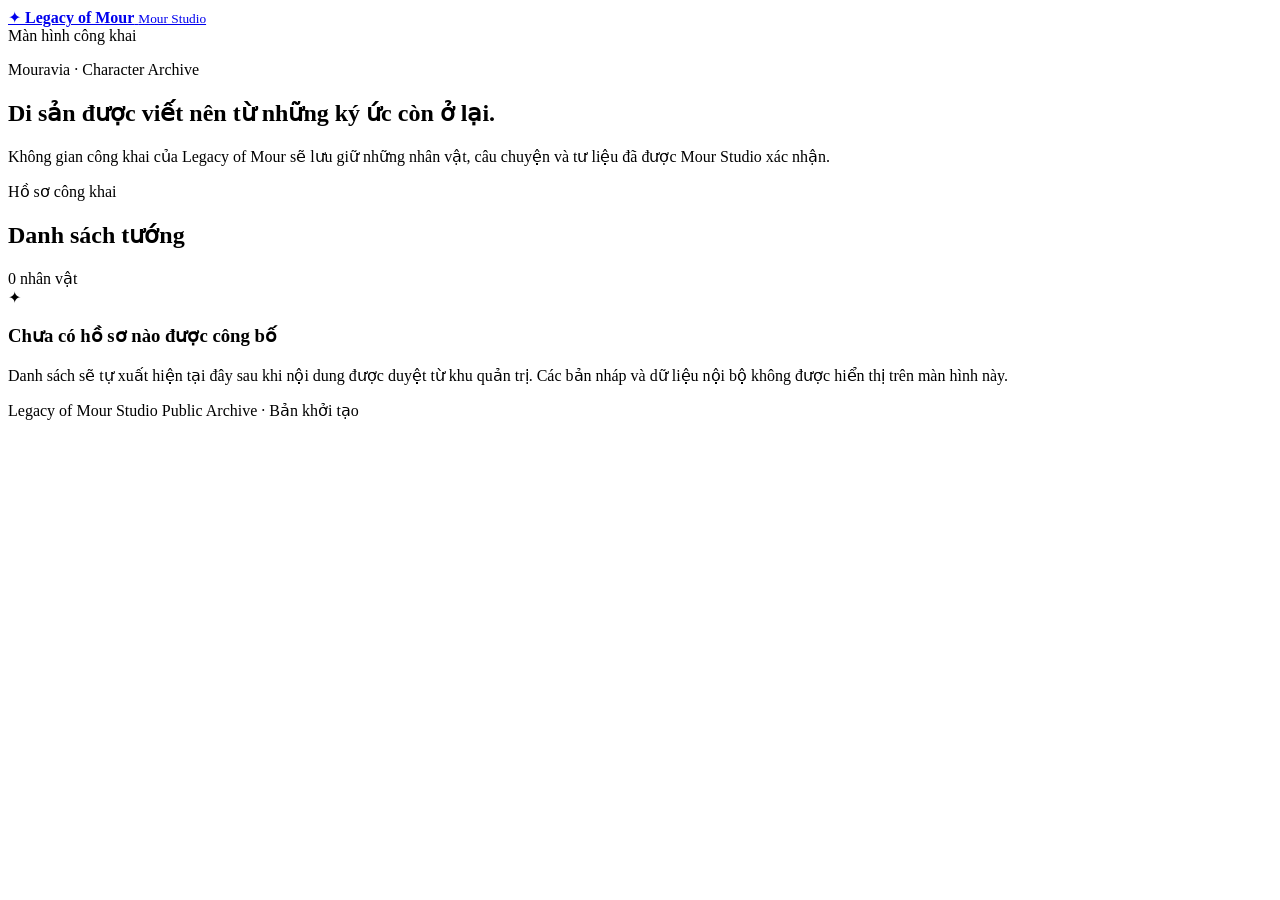
==== docs/index.html @ 7048b789 "Add public archive landing page" ====
<!doctype html>
<html lang="vi">
  <head>
    <meta charset="utf-8" />
    <meta name="viewport" content="width=device-width, initial-scale=1" />
    <meta name="theme-color" content="#080b14" />
    <meta name="robots" content="noindex, nofollow" />
    <meta
      name="description"
      content="Màn hình công khai của Legacy of Mour Studio. Nội dung chỉ xuất hiện sau khi được quản trị viên duyệt."
    />
    <title>Legacy of Mour Studio</title>
    <link rel="preconnect" href="https://fonts.googleapis.com" />
    <link rel="preconnect" href="https://fonts.gstatic.com" crossorigin />
    <link
      href="https://fonts.googleapis.com/css2?family=Be+Vietnam+Pro:wght@400;500;600&family=Cormorant+Garamond:ital,wght@0,500;0,600;1,500&family=Lora:ital,wght@0,400;0,500;1,400&family=Playfair+Display:wght@500;600&display=swap"
      rel="stylesheet"
    />
    <link rel="stylesheet" href="./assets/styles.css" />
  </head>
  <body>
    <div class="sky" aria-hidden="true">
      <span class="orb orb-one"></span>
      <span class="orb orb-two"></span>
      <span class="stars stars-small"></span>
      <span class="stars stars-large"></span>
    </div>

    <header class="site-header">
      <a class="brand" href="./" aria-label="Legacy of Mour Studio — Trang chủ">
        <span class="brand-mark" aria-hidden="true">✦</span>
        <span>
          <strong>Legacy of Mour</strong>
          <small>Mour Studio</small>
        </span>
      </a>

      <div class="public-label" aria-label="Trạng thái giao diện">
        <span class="public-dot" aria-hidden="true"></span>
        Màn hình công khai
      </div>
    </header>

    <main>
      <section class="intro" aria-labelledby="page-title">
        <p class="eyebrow">Mouravia · Character Archive</p>
        <h1 id="page-title">Di sản được viết nên từ những ký ức còn ở lại.</h1>
        <p class="intro-copy">
          Không gian công khai của Legacy of Mour sẽ lưu giữ những nhân vật, câu chuyện và
          tư liệu đã được Mour Studio xác nhận.
        </p>
      </section>

      <section class="archive-panel" aria-labelledby="archive-title">
        <div class="panel-heading">
          <div>
            <p class="section-kicker">Hồ sơ công khai</p>
            <h2 id="archive-title">Danh sách tướng</h2>
          </div>
          <span class="count" id="public-count" aria-live="polite">0 nhân vật</span>
        </div>

        <div class="empty-state" id="empty-state">
          <div class="empty-symbol" aria-hidden="true">
            <span>✦</span>
          </div>
          <h3>Chưa có hồ sơ nào được công bố</h3>
          <p>
            Danh sách sẽ tự xuất hiện tại đây sau khi nội dung được duyệt từ khu quản trị.
            Các bản nháp và dữ liệu nội bộ không được hiển thị trên màn hình này.
          </p>
        </div>

        <div class="character-grid" id="character-grid" hidden></div>
      </section>
    </main>

    <footer>
      <span>Legacy of Mour Studio</span>
      <span class="footer-note">Public Archive · Bản khởi tạo</span>
    </footer>

    <noscript>
      <p class="noscript-note">Trang này cần JavaScript để nhận dữ liệu công khai.</p>
    </noscript>
    <script src="./assets/app.js" defer></script>
  </body>
</html>
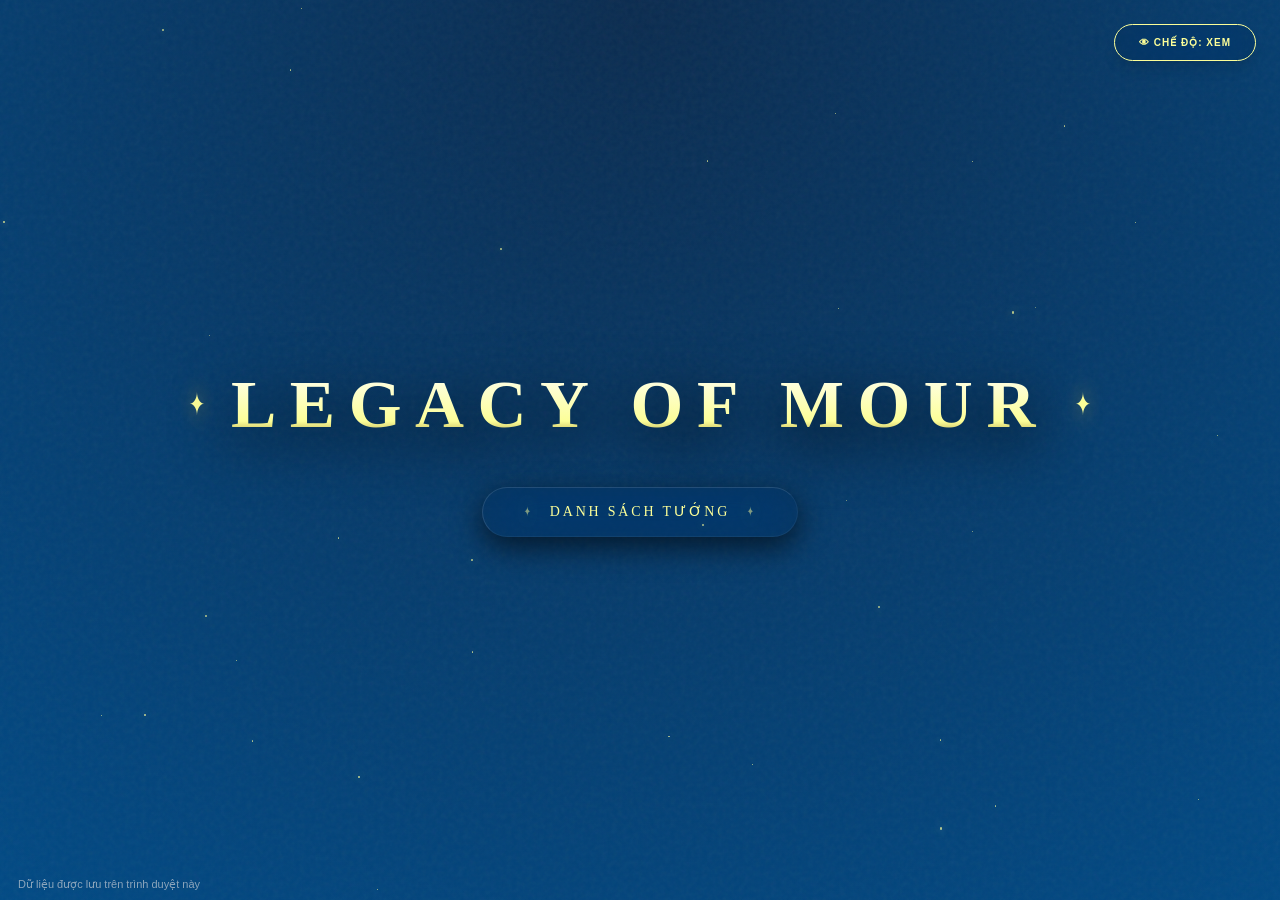
==== commit cc9aa6fc: "Migrate Legacy of Mour Studio interface and Lunis data" ====
--- a/docs/index.html
+++ b/docs/index.html
@@ -1,88 +1,860 @@
-<!doctype html>
+<!DOCTYPE html>
 <html lang="vi">
-  <head>
-    <meta charset="utf-8" />
-    <meta name="viewport" content="width=device-width, initial-scale=1" />
-    <meta name="theme-color" content="#080b14" />
-    <meta name="robots" content="noindex, nofollow" />
-    <meta
-      name="description"
-      content="Màn hình công khai của Legacy of Mour Studio. Nội dung chỉ xuất hiện sau khi được quản trị viên duyệt."
-    />
+<head>
+    <meta charset="UTF-8">
+    <meta name="viewport" content="width=device-width, initial-scale=1.0, viewport-fit=cover">
     <title>Legacy of Mour Studio</title>
-    <link rel="preconnect" href="https://fonts.googleapis.com" />
-    <link rel="preconnect" href="https://fonts.gstatic.com" crossorigin />
-    <link
-      href="https://fonts.googleapis.com/css2?family=Be+Vietnam+Pro:wght@400;500;600&family=Cormorant+Garamond:ital,wght@0,500;0,600;1,500&family=Lora:ital,wght@0,400;0,500;1,400&family=Playfair+Display:wght@500;600&display=swap"
-      rel="stylesheet"
-    />
-    <link rel="stylesheet" href="./assets/styles.css" />
-  </head>
-  <body>
-    <div class="sky" aria-hidden="true">
-      <span class="orb orb-one"></span>
-      <span class="orb orb-two"></span>
-      <span class="stars stars-small"></span>
-      <span class="stars stars-large"></span>
+<meta name="description" content="Không gian sáng tạo Legacy of Mour — hồ sơ tướng, kỹ năng và concept art.">
+<link rel="icon" href="data:image/svg+xml,%3Csvg xmlns='http://www.w3.org/2000/svg' viewBox='0 0 32 32'%3E%3Crect width='32' height='32' rx='8' fill='%23050b14'/%3E%3Cpath d='m16 4 3 9 9 3-9 3-3 9-3-9-9-3 9-3z' fill='%23fcfe98'/%3E%3C/svg%3E">
+<script>window.mourBootTimer=setTimeout(function(){var e=document.getElementById('db-loading');if(e){e.style.display='none';e.style.pointerEvents='none'}},1500);</script>
+    
+    <!-- CSS Tailwind -->
+    <script src="asset-0.js"></script>
+    
+    <!-- Cropper JS -->
+    <link rel="stylesheet" href="asset-1.css">
+    <script src="asset-2.js"></script>
+    
+    <!-- LocalForage (IndexedDB) -->
+    <script src="asset-3.js"></script>
+
+    <!-- Fonts -->
+    <link href="asset-4.css" rel="stylesheet">
+
+    <style>
+        :root {
+            --bg-color: #050b14; 
+            --gold-color: #d4af37;
+            --font-title: 'Cinzel', serif;
+        }
+
+        body {
+            background-color: var(--bg-color);
+            color: #e2e8f0;
+            font-family: 'Segoe UI', Tahoma, Geneva, Verdana, sans-serif;
+            overflow: hidden; 
+            margin: 0;
+            /* Sơn dầu mờ ảo */
+            background-image: 
+                url("data:image/svg+xml,%3Csvg viewBox='0 0 200 200' xmlns='http://www.w3.org/2000/svg'%3E%3Cfilter id='noiseFilter'%3E%3CfeTurbulence type='fractalNoise' baseFrequency='0.85' numOctaves='3' stitchTiles='stitch'/%3E%3C/filter%3E%3Crect width='100%25' height='100%25' filter='url(%23noiseFilter)' opacity='0.05'/%3E%3C/svg%3E"), 
+                radial-gradient(circle at 50% 0%, rgba(12, 35, 65, 0.8) 0%, var(--bg-color) 100%);
+            background-attachment: fixed;
+            user-select: none;
+        }
+
+        /* --- STREAMING_CHUNK: Quản lý Màn Hình --- */
+        .screen { 
+            display: none !important; opacity: 0; 
+            width: 100vw; height: 100vh; 
+            position: fixed; inset: 0; 
+            transition: opacity 0.4s ease-in-out; 
+            overflow: hidden;
+            z-index: 10;
+        }
+        .screen.active { 
+            display: flex !important; opacity: 1; 
+            animation: fadeIn 0.4s ease-out forwards; 
+        }
+        
+        #screen-home { flex-direction: column; align-items: center; justify-content: center; }
+        #screen-list { flex-direction: column; align-items: center; justify-content: flex-start; overflow-y: auto; overflow-x: hidden; }
+        #screen-profile { flex-direction: column; position: relative; }
+
+        @keyframes fadeIn { from { opacity: 0; transform: scale(0.98); } to { opacity: 1; transform: scale(1); } }
+
+        /* --- STREAMING_CHUNK: Kính Lỏng (Liquid Glass) --- */
+        .liquid-glass {
+            background: rgba(10, 15, 25, 0.1); 
+            backdrop-filter: blur(25px) saturate(130%); 
+            -webkit-backdrop-filter: blur(25px) saturate(130%);
+            border: 1px solid rgba(255, 255, 255, 0.05);
+            border-top: 1px solid rgba(255, 255, 255, 0.12);
+            border-left: 1px solid rgba(255, 255, 255, 0.12);
+            box-shadow: 0 10px 30px rgba(0, 0, 0, 0.6), inset 0 0 15px rgba(255,255,255,0.01);
+            transition: all 0.3s cubic-bezier(0.25, 0.8, 0.25, 1);
+        }
+        .liquid-glass:hover {
+            background: rgba(20, 30, 45, 0.2);
+            border-color: rgba(212, 175, 55, 0.3);
+            box-shadow: 0 15px 40px rgba(0, 0, 0, 0.8), 0 0 20px rgba(212, 175, 55, 0.15), inset 0 0 25px rgba(255,255,255,0.03);
+        }
+        .liquid-btn { cursor: pointer; }
+        .liquid-btn:active { transform: scale(0.95); }
+
+        .text-gold { color: var(--gold-color); }
+        .border-gold { border-color: var(--gold-color); }
+        .bg-gold { background-color: var(--gold-color); }
+        .font-title { font-family: var(--font-title); }
+
+        /* --- STREAMING_CHUNK: Hào quang & Sao --- */
+        #star-container { position: fixed; inset: 0; pointer-events: none; z-index: 110; overflow: hidden; opacity: .7; }
+        .falling-star { position: absolute; background: var(--gold-color); border-radius: 50%; box-shadow: 0 0 8px var(--gold-color); opacity: 0; animation: fall linear infinite; }
+        @keyframes fall { 0% { transform: translateY(-5vh) translateX(0); opacity: 0; } 20% { opacity: 0.6; } 80% { opacity: 0.6; } 100% { transform: translateY(105vh) translateX(30px); opacity: 0; } }
+        
+        #cursor-glow {
+            position: fixed; width: 500px; height: 500px;
+            background: radial-gradient(circle, color-mix(in srgb, var(--gold-color) 12%, transparent) 0%, transparent 65%);
+            border-radius: 50%; pointer-events: none;
+            transform: translate(-50%, -50%); z-index: 111; 
+            transition: opacity 0.5s ease; opacity: 0; mix-blend-mode: screen;
+        }
+
+        .scrollbar-hide::-webkit-scrollbar { display: none; }
+        .scrollbar-hide { -ms-overflow-style: none; scrollbar-width: none; }
+        .safe-glow { overflow: visible !important; } 
+
+        /* Auto-hide Tàng hình */
+        .auto-hide { transition: opacity 0.8s ease-in-out; }
+        .auto-hide.idle { opacity: 0 !important; pointer-events: none !important; }
+
+        /* --- STREAMING_CHUNK: Edit Mode --- */
+        .editable { transition: 0.2s; outline: none; cursor: default; border-bottom: 1px dashed transparent; }
+        body.edit-mode .editable { cursor: text; border-bottom-color: rgba(255,255,255,0.3); }
+        body.edit-mode .editable:hover { background: rgba(255,255,255,0.05); border-bottom-color: var(--gold-color); }
+        .edit-only { display: none !important; }
+        body.edit-mode .edit-only { display: flex !important; }
+        .edit-only-inline { display: none !important; }
+        body.edit-mode .edit-only-inline { display: inline-flex !important; }
+        body.edit-mode .auto-hide.idle { opacity: 1 !important; pointer-events: auto !important; }
+
+        .star-fantasy { color: var(--gold-color); font-size: 1.2rem; filter: drop-shadow(0 0 10px rgba(212,175,55,0.8)); display: inline-block; transform: scaleY(1.3) scaleX(0.8); }
+
+        /* --- STREAMING_CHUNK: Tabs Hồ Sơ Tướng --- */
+        .profile-tab { 
+            display: none !important; 
+            width: 100%; height: 100%; 
+            position: absolute; inset: 0; 
+            z-index: 20;
+        }
+        .profile-tab.active-tab { 
+            display: flex !important; 
+            animation: fadeIn 0.4s ease forwards; 
+        }
+
+        #tab-overview { padding: 0 80px 120px 80px; flex-direction: column; justify-content: flex-end; align-items: flex-start; }
+        #tab-concept, #tab-skills { flex-direction: column; justify-content: center; align-items: center; }
+
+        .drawer-container { width: 100%; max-width: 1400px; height: 65vh; display: flex; gap: 24px; padding: 0 40px; margin-top: -40px; }
+        .drawer-list { width: 320px; display: flex; flex-direction: column; gap: 12px; overflow-y: auto; padding-right: 12px; border-right: 1px solid rgba(255,255,255,0.1); }
+        .drawer-main { flex-grow: 1; position: relative; display: flex; flex-direction: column; gap: 16px; justify-content: center;}
+        
+        .drawer-list-item { transition: all 0.3s; cursor: pointer; border: 1px solid transparent; }
+        .drawer-list-item:hover { background: rgba(255,255,255,0.05); }
+        .drawer-list-item.active { border-color: rgba(212,175,55,0.4); background: rgba(0,0,0,0.4); box-shadow: inset 0 0 20px rgba(212,175,55,0.1); }
+        .drawer-list-item.active img, .drawer-list-item.active .icon-ring { border-color: var(--gold-color); box-shadow: 0 0 15px rgba(212,175,55,0.3); }
+
+        .hud-nav-btn { color: rgba(255,255,255,0.4); transition: 0.3s; cursor: pointer; position: relative; padding-bottom: 5px; }
+        .hud-nav-btn:hover { color: white; }
+        .hud-nav-btn.active { color: var(--gold-color); font-weight: bold; text-shadow: 0 0 15px rgba(212,175,55,0.6); }
+        .hud-nav-btn.active::after { content: ''; position: absolute; bottom: -2px; left: 50%; transform: translateX(-50%); width: 100%; height: 2px; background: var(--gold-color); box-shadow: 0 0 10px var(--gold-color); }
+
+        /* Loader */
+        #db-loading { position: fixed; inset: 0; background: var(--bg-color); z-index: 9999; display: flex; flex-direction: column; align-items: center; justify-content: center; color: var(--gold-color); font-family: var(--font-title); letter-spacing: 0.2em; transition: opacity 0.5s ease;}
+        .spinner { width: 40px; height: 40px; border: 3px solid rgba(255,255,255,0.1); border-top-color: var(--gold-color); border-radius: 50%; animation: spin 1s linear infinite; }
+        @keyframes spin { 100% { transform: rotate(360deg); } }
+    
+#save-status{position:fixed;bottom:8px;left:18px;z-index:110;font:11px/1.5 'Segoe UI',sans-serif;color:#c5ccd4;opacity:.7;max-width:75vw;pointer-events:none}#save-status[data-error="true"]{color:#ffb4a9;opacity:1}
+#crop-modal,#settings-modal{z-index:1000}#custom-overlay{z-index:11000}
+.screen{height:100dvh}.drawer-container{margin-top:0;min-height:0;height:calc(100dvh - 240px)}.drawer-list{flex:0 0 280px;overflow-y:auto!important;overflow-x:hidden!important;padding:14px!important}.drawer-main{min-width:0;overflow-y:auto!important;overflow-x:hidden!important;justify-content:flex-start;padding:14px!important}.drawer-main>.aspect-video{flex-shrink:0}.drawer-main>div{flex-shrink:0}
+#tab-overview{overflow-y:auto;padding-top:100px}body.edit-mode #tab-overview{justify-content:flex-start}
+#tab-concept,#tab-skills{padding-top:90px;padding-bottom:100px;justify-content:flex-start}
+#screen-home{padding:24px}#logo-text{font-size:clamp(1.8rem,5.3vw,4.5rem)}#p-name{overflow-wrap:anywhere}
+button:focus-visible,[tabindex]:focus-visible,.editable:focus-visible{outline:2px solid var(--gold-color);outline-offset:4px}img{color:transparent}.empty-note{font-size:13px;line-height:1.7;color:#b7c0cc;padding:20px}
+@media(max-width:760px){#studio-toolbar{top:12px;right:12px;left:12px;justify-content:flex-end;gap:6px;flex-wrap:wrap}#studio-toolbar button{padding:9px 12px;letter-spacing:.04em}#save-status{font-size:9px;bottom:4px}#screen-profile>.auto-hide:first-of-type{top:68px;left:12px;max-width:95vw;padding:8px 12px;gap:8px}#tab-overview{padding:120px 24px 110px;justify-content:center}#p-name{font-size:clamp(3rem,15vw,5rem)}#p-title{font-size:1.4rem}#p-quote-display{font-size:1rem}#tab-overview .min-w-\[140px\]{min-width:110px;padding:10px 14px}#tab-overview .edit-only .flex{flex-wrap:wrap}#tab-concept,#tab-skills{padding-top:120px;overflow-y:auto}#tab-concept>div:first-child,#tab-skills>div:first-child{padding:0 20px!important;flex-wrap:wrap;gap:14px;margin-bottom:15px}#tab-concept h2,#tab-skills h2{font-size:1.1rem}.drawer-container{height:auto;flex-direction:column;padding:0 16px;gap:8px}.drawer-list{flex:0 0 auto;width:100%;max-height:180px;flex-direction:row;overflow-x:auto!important;border-right:0}.drawer-list-item{flex:0 0 200px;padding:12px}.drawer-list-item img.aspect-video{height:76px}.drawer-main{overflow:visible!important;padding:8px!important}#screen-profile>.bottom-6{bottom:22px;width:max-content;max-width:95vw;gap:14px;padding:12px 18px;font-size:10px}#screen-profile>.top-1\/2{width:28px;height:36px;top:52%}#screen-profile>.left-4{left:0}#screen-profile>.right-4{right:0}#skill-type-text{left:14px;top:14px;padding:8px 12px;max-width:52%;font-size:8px}.drawer-main label{right:12px;top:12px;padding:8px;font-size:8px}#crop-modal h3{font-size:1rem}#crop-modal button{padding:12px 18px}#settings-modal{padding:18px}#screen-list>div{height:auto}#role-filters{gap:8px}#role-filters button{padding:8px 12px}}
+@media(hover:none){.auto-hide.idle{opacity:1!important;pointer-events:auto!important}#cursor-glow{display:none}}
+@media(prefers-reduced-motion:reduce){*,*::before,*::after{animation:none!important;transition:none!important}#cursor-glow{display:none}}
+
+
+#cursor-trail{position:fixed;inset:0;width:100%;height:100%;z-index:112;pointer-events:none;mix-blend-mode:screen}
+.twinkle-star{position:absolute;border-radius:50%;background:var(--gold-color);box-shadow:0 0 8px var(--gold-color);animation:twinkle 5s ease-in-out infinite alternate}
+@keyframes twinkle{from{opacity:.12;transform:scale(.65)}to{opacity:.85;transform:scale(1.15)}}
+body.effects-paused #star-container{visibility:hidden}body.effects-paused #cursor-glow,body.effects-paused #cursor-trail{visibility:hidden}
+@media(hover:none){#cursor-trail{display:none}}
+@media(prefers-reduced-motion:reduce){#cursor-trail,#cursor-glow{display:none}.falling-star{display:none}.twinkle-star{opacity:.28;animation:none!important}}
+</style>
+</head>
+<body>
+<div id="save-status" role="status" aria-live="polite">Dữ liệu được lưu trên trình duyệt này</div>
+    <div id="cursor-glow" aria-hidden="true"></div>
+    <div id="star-container" aria-hidden="true"></div>
+    <canvas id="cursor-trail" aria-hidden="true"></canvas>
+
+    <!-- Màn hình Loading cứng (Sẽ tự hủy sau 1.5s dù có lỗi hay không) -->
+    <div id="db-loading">
+        <div class="spinner mb-4"></div>
+        <p id="loading-text">ĐANG TẢI DỮ LIỆU STUDIO...</p>
     </div>
 
-    <header class="site-header">
-      <a class="brand" href="./" aria-label="Legacy of Mour Studio — Trang chủ">
-        <span class="brand-mark" aria-hidden="true">✦</span>
-        <span>
-          <strong>Legacy of Mour</strong>
-          <small>Mour Studio</small>
-        </span>
-      </a>
-
-      <div class="public-label" aria-label="Trạng thái giao diện">
-        <span class="public-dot" aria-hidden="true"></span>
-        Màn hình công khai
-      </div>
-    </header>
-
-    <main>
-      <section class="intro" aria-labelledby="page-title">
-        <p class="eyebrow">Mouravia · Character Archive</p>
-        <h1 id="page-title">Di sản được viết nên từ những ký ức còn ở lại.</h1>
-        <p class="intro-copy">
-          Không gian công khai của Legacy of Mour sẽ lưu giữ những nhân vật, câu chuyện và
-          tư liệu đã được Mour Studio xác nhận.
-        </p>
-      </section>
-
-      <section class="archive-panel" aria-labelledby="archive-title">
-        <div class="panel-heading">
-          <div>
-            <p class="section-kicker">Hồ sơ công khai</p>
-            <h2 id="archive-title">Danh sách tướng</h2>
-          </div>
-          <span class="count" id="public-count" aria-live="polite">0 nhân vật</span>
-        </div>
-
-        <div class="empty-state" id="empty-state">
-          <div class="empty-symbol" aria-hidden="true">
-            <span>✦</span>
-          </div>
-          <h3>Chưa có hồ sơ nào được công bố</h3>
-          <p>
-            Danh sách sẽ tự xuất hiện tại đây sau khi nội dung được duyệt từ khu quản trị.
-            Các bản nháp và dữ liệu nội bộ không được hiển thị trên màn hình này.
-          </p>
-        </div>
-
-        <div class="character-grid" id="character-grid" hidden></div>
-      </section>
-    </main>
-
-    <footer>
-      <span>Legacy of Mour Studio</span>
-      <span class="footer-note">Public Archive · Bản khởi tạo</span>
-    </footer>
-
-    <noscript>
-      <p class="noscript-note">Trang này cần JavaScript để nhận dữ liệu công khai.</p>
-    </noscript>
-    <script src="./assets/app.js" defer></script>
-  </body>
+    <!-- --- STREAMING_CHUNK: HUD Điều hướng chung --- -->
+    <div id="studio-toolbar" class="fixed top-6 right-6 z-[100] flex gap-4 items-center auto-hide">
+        <button class="edit-only liquid-glass rounded-full liquid-btn px-6 py-2.5 text-[10px] text-gray-300 hover:text-white font-bold tracking-widest uppercase" onclick="exportData()" title="Lưu Backup">💾 Xuất File</button>
+        <button class="edit-only liquid-glass rounded-full liquid-btn px-6 py-2.5 text-[10px] text-gray-300 hover:text-white font-bold tracking-widest uppercase" onclick="document.getElementById('import-file').click()" title="Phục hồi từ máy">📂 Nhập File</button>
+        <input type="file" id="import-file" accept=".json" class="hidden" onchange="importData(event)">
+        
+        <button class="edit-only liquid-glass rounded-full liquid-btn w-10 h-10 flex items-center justify-center text-gray-300 hover:text-gold" onclick="openSettings()">⚙️</button>
+        <button id="mode-toggle" class="liquid-glass rounded-full liquid-btn border-gold text-gold px-6 py-2.5 text-[10px] font-bold tracking-widest hover:bg-gold hover:text-black transition-all uppercase shadow-lg" onclick="requestToggleEditMode()">👁 Chế độ: Xem</button>
+    </div>
+
+    <!-- --- STREAMING_CHUNK: Screen Trang Chủ --- -->
+    <div id="screen-home" class="screen active">
+        <div class="flex items-center justify-center mb-10 safe-glow">
+            <span class="star-fantasy mr-6 text-2xl">✦</span>
+            <!-- Logo đã được thu nhỏ xuống text-5xl / lg:text-[4.5rem] -->
+            <h1 class="font-title font-black text-4xl md:text-5xl lg:text-[4.5rem] tracking-[0.2em] editable text-transparent bg-clip-text uppercase drop-shadow-[0_15px_30px_rgba(0,0,0,1)] text-center leading-tight py-2" 
+                style="background-image: linear-gradient(to bottom, #ffffff 0%, var(--gold-color) 70%, #8a6d1c 100%);" 
+                id="logo-text">
+                LEGACY OF MOUR
+            </h1>
+            <span class="star-fantasy ml-6 text-2xl">✦</span>
+        </div>
+        
+        <button class="liquid-glass rounded-full liquid-btn border border-gold/40 text-gold font-title text-sm px-10 py-3.5 tracking-[0.2em] hover:scale-105 hover:bg-gold/10 transition-all flex items-center gap-4 group uppercase" onclick="navigateTo('list')">
+            <span class="star-fantasy text-[10px] opacity-50 group-hover:opacity-100 transition">✦</span> 
+            DANH SÁCH TƯỚNG 
+            <span class="star-fantasy text-[10px] opacity-50 group-hover:opacity-100 transition">✦</span>
+        </button>
+    </div>
+
+    <!-- --- STREAMING_CHUNK: Screen Danh Sách Tướng --- -->
+    <div id="screen-list" class="screen w-full h-full pt-10 pb-20">
+        <div class="max-w-[1400px] mx-auto w-full flex flex-col items-center px-6 h-full justify-start mt-8 relative">
+            
+            <div class="w-full flex justify-start mb-8 absolute top-0 left-6 auto-hide">
+                <div class="liquid-glass rounded-full px-6 py-2 flex items-center gap-3 text-[10px] font-title tracking-widest uppercase">
+                    <span class="text-gray-400 hover:text-white cursor-pointer transition" onclick="navigateTo('home')">TRANG CHỦ</span>
+                    <span class="text-gray-600">/</span>
+                    <span class="text-gold font-bold">DANH SÁCH</span>
+                </div>
+            </div>
+            
+            <h2 class="text-3xl md:text-4xl font-title text-gold text-center mb-8 mt-14 tracking-widest uppercase flex justify-center items-center gap-6 drop-shadow-2xl">
+                <span class="star-fantasy">✦</span> TẤT CẢ TƯỚNG <span class="star-fantasy">✦</span>
+            </h2>
+
+            <div class="flex flex-wrap justify-center gap-4 mb-12" id="role-filters">
+                <button class="liquid-glass rounded-full liquid-btn px-8 py-2.5 text-xs text-gray-300 active border-gold text-gold" onclick="filterRole('Tất cả', this)">Tất cả</button>
+                <button class="liquid-glass rounded-full liquid-btn px-8 py-2.5 text-xs text-gray-300" onclick="filterRole('Pháp Sư', this)">Pháp Sư</button>
+                <button class="liquid-glass rounded-full liquid-btn px-8 py-2.5 text-xs text-gray-300" onclick="filterRole('Sát Thủ', this)">Sát Thủ</button>
+                <button class="liquid-glass rounded-full liquid-btn px-8 py-2.5 text-xs text-gray-300" onclick="filterRole('Xạ Thủ', this)">Xạ Thủ</button>
+                <button class="liquid-glass rounded-full liquid-btn px-8 py-2.5 text-xs text-gray-300" onclick="filterRole('Đấu Sĩ', this)">Đấu Sĩ</button>
+                <button class="liquid-glass rounded-full liquid-btn px-8 py-2.5 text-xs text-gray-300" onclick="filterRole('Đỡ Đòn', this)">Đỡ Đòn</button>
+                <button class="liquid-glass rounded-full liquid-btn px-8 py-2.5 text-xs text-gray-300" onclick="filterRole('Trợ Thủ', this)">Trợ Thủ</button>
+            </div>
+
+            <div class="grid grid-cols-2 sm:grid-cols-3 md:grid-cols-4 lg:grid-cols-5 gap-6 md:gap-8 w-full max-w-7xl mx-auto" id="champion-grid">
+                <!-- Render bằng JS -->
+            </div>
+            
+            <div class="flex justify-center mt-16 edit-only w-full">
+                <button class="liquid-glass rounded-full liquid-btn border-blue-500/40 text-blue-300 hover:bg-blue-900/40 px-12 py-3.5 font-bold tracking-widest text-xs uppercase shadow-[0_0_20px_rgba(59,130,246,0.2)]" onclick="addNewChampion()">+ TẠO TƯỚNG MỚI</button>
+            </div>
+        </div>
+    </div>
+
+    <!-- --- STREAMING_CHUNK: Screen Hồ Sơ Tướng --- -->
+    <div id="screen-profile" class="screen bg-black">
+        <img id="p-splash-bg" src="empty-art.svg" class="absolute inset-0 w-full h-full object-cover transition-all duration-700 pointer-events-none z-0">
+        <div class="absolute inset-0 bg-black/40 pointer-events-none z-10 transition-all duration-500" id="p-gradient-overlay"></div>
+
+        <!-- Breadcrumbs Góc trái -->
+        <div class="absolute top-6 left-6 z-[100] flex items-center gap-3 text-[10px] font-title tracking-widest uppercase liquid-glass rounded-full px-6 py-2 auto-hide shadow-lg">
+            <span class="text-gray-400 hover:text-white cursor-pointer transition" onclick="navigateTo('home')">TRANG CHỦ</span>
+            <span class="text-gray-600">/</span>
+            <span class="text-gray-400 hover:text-white cursor-pointer transition" onclick="navigateTo('list')">DANH SÁCH</span>
+            <span class="text-gray-600">/</span>
+            <span class="text-gold font-bold editable" id="bc-champ-name">TÊN TƯỚNG</span>
+        </div>
+
+        <!-- Mũi tên chuyển tướng (Nằm sát viền trái/phải) -->
+        <div class="liquid-glass rounded-full liquid-btn absolute top-1/2 left-4 -translate-y-1/2 z-[60] w-12 h-12 flex items-center justify-center text-white/50 hover:text-gold hover:scale-110 auto-hide shadow-lg" onclick="prevChampion()">
+            <svg viewBox="0 0 24 24" fill="none" stroke="currentColor" stroke-width="2" class="w-6 h-6"><path d="M15 19l-7-7 7-7"/></svg>
+        </div>
+        <div class="liquid-glass rounded-full liquid-btn absolute top-1/2 right-4 -translate-y-1/2 z-[60] w-12 h-12 flex items-center justify-center text-white/50 hover:text-gold hover:scale-110 auto-hide shadow-lg" onclick="nextChampion()">
+            <svg viewBox="0 0 24 24" fill="none" stroke="currentColor" stroke-width="2" class="w-6 h-6"><path d="M9 19l7-7-7-7"/></svg>
+        </div>
+
+        <!-- --- TAB 1: TỔNG QUAN (Vị trí chuẩn Cinematic) --- -->
+        <div id="tab-overview" class="profile-tab active-tab">
+            <div class="w-full max-w-[1400px] mx-auto flex flex-col items-start safe-glow z-20">
+                <div class="text-gold font-title text-3xl md:text-5xl italic editable drop-shadow-[0_5px_10px_rgba(0,0,0,0.8)] mb-2" id="p-title">Danh xưng</div>
+                <h1 class="text-[5rem] md:text-[8rem] font-title font-black text-white uppercase tracking-widest drop-shadow-[0_15px_40px_rgba(0,0,0,1)] editable leading-none mb-8" id="p-name">TÊN TƯỚNG</h1>
+                
+                <div class="flex flex-wrap justify-start gap-4 mb-6">
+                    <div class="liquid-glass rounded-2xl px-6 py-3 min-w-[140px] border-b-2 border-b-gold">
+                        <div class="text-gray-400 text-[9px] uppercase tracking-[0.2em] mb-1">Vai Trò Chính</div>
+                        <div class="text-gold font-bold text-base editable" id="p-role1">Pháp Sư</div>
+                    </div>
+                    <div class="liquid-glass rounded-2xl px-6 py-3 min-w-[140px] border-b-2 border-b-blue-400">
+                        <div class="text-gray-400 text-[9px] uppercase tracking-[0.2em] mb-1">Vai Trò Phụ</div>
+                        <div class="text-blue-300 font-bold text-base editable" id="p-role2">Trợ Thủ</div>
+                    </div>
+                    <div class="liquid-glass rounded-2xl px-6 py-3 min-w-[140px] border-b-2 border-b-purple-400">
+                        <div class="text-gray-400 text-[9px] uppercase tracking-[0.2em] mb-1">Phe Phái</div>
+                        <div class="text-purple-300 font-bold text-base editable" id="p-faction">Hội Đồng</div>
+                    </div>
+                    <div class="liquid-glass rounded-2xl px-6 py-3 min-w-[140px] border-b-2 border-b-green-400">
+                        <div class="text-gray-400 text-[9px] uppercase tracking-[0.2em] mb-1">Vị Trí</div>
+                        <div class="text-green-300 font-bold text-base editable" id="p-position">Đường Giữa</div>
+                    </div>
+                </div>
+
+                <div class="text-gray-300 italic font-title text-xl md:text-2xl drop-shadow-2xl max-w-3xl border-l-4 border-gold pl-6 py-2 bg-black/30 rounded-r-xl" id="p-quote-display">"Câu thoại..."</div>
+                
+                <!-- Chế độ Sửa (Edit mode UI) -->
+                <div class="edit-only mt-6 w-full flex-col gap-4">
+                    <div class="liquid-glass rounded-2xl p-4 w-full max-w-2xl">
+                        <div class="text-[9px] text-gold mb-2 uppercase tracking-widest">KHO THOẠI (Mỗi câu 1 dòng)</div>
+                        <textarea id="p-quote-edit" class="w-full bg-transparent text-gray-200 outline-none border-b border-gray-600 focus:border-gold resize-y min-h-[60px] text-sm"></textarea>
+                    </div>
+                    <div class="flex gap-4">
+                        <label class="liquid-glass rounded-full liquid-btn px-6 py-2.5 text-xs text-white border-gold/50 font-bold tracking-widest shadow-lg cursor-pointer uppercase hover:bg-white/10">
+                            📸 ĐỔI SPLASH (16:9 • HQ) <input type="file" accept="image/*" class="hidden" onchange="triggerCrop(this, 'splash')">
+                        </label>
+                        <label class="liquid-glass rounded-full liquid-btn px-6 py-2.5 text-xs text-white border-blue-400/50 font-bold tracking-widest shadow-lg cursor-pointer uppercase hover:bg-white/10">
+                            📸 ĐỔI AVATAR (3:4) <input type="file" accept="image/*" class="hidden" onchange="triggerCrop(this, 'avatar')">
+                        </label>
+                        <button class="liquid-glass rounded-full liquid-btn px-6 py-2.5 text-xs text-red-400 border-red-500/30 font-bold tracking-widest uppercase hover:bg-red-900/30" onclick="deleteChampion()">⚠ XÓA TƯỚNG</button>
+                    </div>
+                </div>
+            </div>
+        </div>
+
+        <!-- --- STREAMING_CHUNK: TAB 2: CONCEPT (Drawer) --- -->
+        <div id="tab-concept" class="profile-tab">
+            <div class="w-full max-w-[1400px] flex justify-between items-end mb-6 safe-glow px-10 mx-auto">
+                <h2 class="text-2xl font-title text-gold flex items-center gap-3 tracking-widest uppercase drop-shadow-lg"><span class="star-fantasy">✦</span> CONCEPT ART & SKIN</h2>
+                <div class="edit-only flex gap-4">
+                    <label class="liquid-glass rounded-full liquid-btn px-5 py-2 text-[10px] cursor-pointer hover:text-gold text-gray-300 font-bold tracking-widest uppercase">
+                        + THÊM MẶC ĐỊNH (Max 3) <input type="file" class="hidden" accept="image/*" onchange="triggerCrop(this, 'concept_add_default')">
+                    </label>
+                    <label class="liquid-glass rounded-full liquid-btn px-5 py-2 text-[10px] cursor-pointer hover:text-purple-400 text-gray-300 border-purple-500/30 font-bold tracking-widest uppercase">
+                        + THÊM SKIN <input type="file" class="hidden" accept="image/*" onchange="triggerCrop(this, 'concept_add_skin')">
+                    </label>
+                </div>
+            </div>
+
+            <div class="drawer-container mx-auto">
+                <!-- Danh sách dọc (Trái) -->
+                <div class="drawer-list scrollbar-hide safe-glow py-2" id="concept-drawer-list"></div>
+                
+                <!-- Khung hiển thị lớn (Phải) -->
+                <div class="drawer-main">
+                    <div class="liquid-glass rounded-2xl overflow-hidden shadow-2xl p-2 w-full aspect-video bg-black relative">
+                        <img id="concept-main-img" src="empty-art.svg" class="w-full h-full object-cover rounded-xl">
+                        
+                        <div class="absolute top-6 right-6 z-20 flex items-center gap-3 liquid-glass rounded-full px-4 py-1.5 backdrop-blur-md bg-black/60 shadow-lg">
+                            <div class="text-[10px] font-bold text-gold tracking-widest" id="concept-counter">1 / 1</div>
+                            <button class="edit-only-inline text-red-400 hover:text-red-300 transition ml-2 border-l border-gray-600 pl-2 cursor-pointer" onclick="deleteCurrentConcept()" title="Xóa ảnh này">🗑️</button>
+                        </div>
+                    </div>
+                </div>
+            </div>
+        </div>
+
+        <!-- --- STREAMING_CHUNK: TAB 3: KỸ NĂNG (Drawer) --- -->
+        <div id="tab-skills" class="profile-tab">
+            <div class="w-full max-w-[1400px] flex justify-between items-end mb-6 safe-glow px-10 mx-auto">
+                <h2 class="text-2xl font-title text-gold flex items-center gap-3 tracking-widest uppercase drop-shadow-lg"><span class="star-fantasy">✦</span> BỘ KỸ NĂNG</h2>
+                <div class="edit-only flex gap-4">
+                     <button class="liquid-glass rounded-full liquid-btn px-5 py-2 text-[10px] hover:text-gold text-gray-300 font-bold tracking-widest uppercase" onclick="addSkill()">+ THÊM CHIÊU</button>
+                     <button class="liquid-glass rounded-full liquid-btn px-5 py-2 text-[10px] text-red-400 border-red-500/30 font-bold uppercase hover:bg-red-900/30" onclick="deleteCurrentSkill()">🗑️ XÓA CHIÊU</button>
+                </div>
+            </div>
+
+            <div class="drawer-container mx-auto">
+                <!-- Danh sách Chiêu dọc (Trái) -->
+                <div class="drawer-list scrollbar-hide safe-glow py-2" id="skill-drawer-list"></div>
+                
+                <!-- Màn hình Chi tiết Chiêu (Phải) -->
+                <div class="drawer-main overflow-y-auto scrollbar-hide pb-10 px-2 safe-glow">
+                    <!-- Khung ảnh 16:9 Khổng lồ -->
+                    <div class="w-full aspect-video rounded-2xl relative overflow-hidden group shadow-2xl bg-black liquid-glass p-2 mb-6">
+                        <img id="skill-main-img" src="empty-art.svg" class="w-full h-full object-cover rounded-xl border border-gray-800">
+                        
+                        <!-- Nút Nội Tại/Loại Chiêu (Ghim ở góc trái trên, không bị đè) -->
+                        <div class="absolute top-6 left-6 z-40 liquid-glass bg-black/70 backdrop-blur-md px-6 py-2 rounded-full border border-gold/50 inline-flex items-center justify-center uppercase text-gold text-[10px] font-bold tracking-[0.2em] editable shadow-xl" id="skill-type-text">NỘI TẠI</div>
+
+                        <!-- Nút Đổi ẢNH (Thu nhỏ gọn gàng ở góc phải, không đè chữ) -->
+                        <label class="edit-only absolute top-6 right-6 z-50 liquid-glass rounded-full liquid-btn text-white px-5 py-2 font-bold hover:text-gold border-gold/50 tracking-widest shadow-xl text-[9px] uppercase cursor-pointer transition-all bg-black/60 backdrop-blur-md hover:bg-black/90">
+                            📸 ĐỔI ẢNH <input type="file" accept="image/*" class="hidden" onchange="triggerCrop(this, 'skill_img')">
+                        </label>
+                    </div>
+
+                    <!-- Text Mô tả Chiêu -->
+                    <div class="flex flex-col px-4">
+                        <h3 class="text-3xl font-title font-bold text-white editable drop-shadow-lg mb-4" id="skill-name-text">Tên Kỹ Năng</h3>
+                        <p class="text-gray-300 leading-relaxed editable whitespace-pre-wrap text-sm mb-6 pb-6 border-b border-gray-700/50" id="skill-desc-text">Mô tả kỹ năng...</p>
+                        
+                        <div class="liquid-glass rounded-2xl p-5 border-l-2 border-l-yellow-600 bg-black/20">
+                            <div class="text-[9px] text-gray-400 uppercase tracking-widest mb-2 flex items-center gap-2">⚖️ GHI CHÚ</div>
+                            <div class="text-sm text-yellow-500/90 editable italic" id="skill-note-text">Chưa có ghi chú.</div>
+                        </div>
+                    </div>
+                </div>
+            </div>
+        </div>
+
+        <!-- HUD Menu (Thanh dưới cùng) -->
+        <div class="absolute bottom-6 left-1/2 transform -translate-x-1/2 z-[100] flex items-center gap-12 font-title text-xs tracking-[0.2em] uppercase liquid-glass bg-black/70 rounded-full px-12 py-3.5 shadow-2xl auto-hide">
+            <div class="hud-nav-btn active text-gold" onclick="switchProfileTab('overview', this)">Tổng Quan</div>
+            <span class="star-fantasy text-[10px] opacity-30">✦</span>
+            <div class="hud-nav-btn" onclick="switchProfileTab('concept', this)">Concept</div>
+            <span class="star-fantasy text-[10px] opacity-30">✦</span>
+            <div class="hud-nav-btn" onclick="switchProfileTab('skills', this)">Kỹ Năng</div>
+        </div>
+    </div>
+
+    <!-- --- STREAMING_CHUNK: Modals Cắt ảnh & Cài đặt --- -->
+    <div id="crop-modal" class="screen bg-black/95 z-[999] hidden flex-col items-center justify-center p-6 backdrop-blur-2xl">
+        <h3 class="text-gold font-title text-2xl mb-6 flex items-center gap-4 tracking-widest uppercase drop-shadow-lg"><span class="star-fantasy">✦</span> CĂN CHỈNH ẢNH <span class="star-fantasy">✦</span></h3>
+        <div class="w-full max-w-[900px] h-[60vh] liquid-glass p-2 flex items-center justify-center relative bg-black shadow-2xl rounded-2xl">
+            <img id="crop-image" src="" style="display:block; max-width:100%; max-height:100%;">
+        </div>
+        <div class="flex gap-6 mt-8">
+            <button class="liquid-glass rounded-full liquid-btn text-red-400 hover:bg-red-900/30 px-10 py-3.5 font-bold tracking-widest text-[10px] uppercase" onclick="closeCropModal()">HỦY BỎ</button>
+            <button class="bg-gradient-to-r from-yellow-600 to-yellow-400 text-black font-bold px-12 py-3.5 rounded-full hover:scale-105 transition shadow-[0_0_20px_rgba(212,175,55,0.4)] tracking-widest text-[10px] uppercase" onclick="executeCrop()">XÁC NHẬN & LƯU</button>
+        </div>
+    </div>
+
+    <div id="settings-modal" class="screen bg-black/90 z-[999] hidden items-center justify-center backdrop-blur-xl">
+        <div class="liquid-glass rounded-3xl w-[450px] p-8 flex flex-col gap-6 shadow-2xl">
+            <h3 class="text-xl font-title text-gold border-b border-gray-700/50 pb-4 text-center tracking-widest uppercase">CÀI ĐẶT STUDIO</h3>
+            <div class="grid grid-cols-2 gap-6">
+                <div class="flex flex-col gap-2">
+                    <label class="text-[9px] text-gray-400 uppercase tracking-widest">Màu Vàng</label>
+                    <input type="color" id="set-gold" class="w-full h-12 liquid-glass cursor-pointer rounded-lg p-1">
+                </div>
+                <div class="flex flex-col gap-2">
+                    <label class="text-[9px] text-gray-400 uppercase tracking-widest">Màu Nền Tối</label>
+                    <input type="color" id="set-bg" class="w-full h-12 liquid-glass cursor-pointer rounded-lg p-1">
+                </div>
+            </div>
+            <div class="flex justify-end gap-4 mt-4">
+                <button class="liquid-glass rounded-full liquid-btn px-8 py-3 text-[10px] text-gray-300 font-bold tracking-widest uppercase" onclick="document.getElementById('settings-modal').classList.remove('active')">ĐÓNG</button>
+                <button class="bg-gold text-black px-10 py-3 rounded-full font-bold text-[10px] tracking-widest hover:scale-105 shadow-[0_0_15px_rgba(212,175,55,0.4)] uppercase" onclick="saveSettings()">ÁP DỤNG</button>
+            </div>
+        </div>
+    </div>
+
+    <div id="custom-overlay" class="screen bg-black/85 z-[9999] hidden items-center justify-center backdrop-blur-xl">
+        <div class="liquid-glass rounded-2xl w-full max-w-[420px] p-8 shadow-2xl text-center flex flex-col items-center border border-gray-700">
+            <h3 id="custom-title" class="text-lg font-title text-gold mb-4 tracking-widest uppercase border-b border-gray-700/50 pb-2 w-full">Thông báo</h3>
+            <p id="custom-message" class="text-gray-300 mb-8 leading-relaxed text-sm w-full whitespace-pre-wrap">Nội dung</p>
+            <div class="flex justify-center gap-4 w-full" id="custom-buttons"></div>
+        </div>
+    </div>
+
+    <!-- --- STREAMING_CHUNK: Javascript Core --- -->
+    <script>
+        function showCustomUI(title, message, buttons) {
+            document.getElementById('custom-title').innerText = title; 
+            document.getElementById('custom-message').innerText = message;
+            const btnContainer = document.getElementById('custom-buttons'); btnContainer.innerHTML = '';
+            buttons.forEach(btn => {
+                const b = document.createElement('button');
+                b.className = btn.primary ? "bg-gold text-black px-8 py-2.5 rounded-full font-bold hover:scale-105 transition tracking-widest text-[10px] uppercase shadow-lg" : "liquid-glass rounded-full px-8 py-2.5 text-gray-300 hover:text-white transition tracking-widest font-bold text-[10px] uppercase";
+                b.innerText = btn.text; 
+                b.onclick = () => { document.getElementById('custom-overlay').classList.remove('active'); if(btn.action) btn.action(); };
+                btnContainer.appendChild(b);
+            });
+            document.getElementById('custom-overlay').classList.add('active');
+        }
+        function customAlert(msg) { showCustomUI("THÔNG BÁO", msg, [{text: "ĐÃ HIỂU", primary: true}]); }
+        function customConfirm(msg, onYes) { showCustomUI("XÁC NHẬN", msg, [{text: "HỦY", primary: false}, {text: "ĐỒNG Ý", primary: true, action: onYes}]); }
+
+        let idleTimer;
+        const cursorGlow = document.getElementById('cursor-glow');
+        function resetIdleTimer(e) {
+            const hideElements = document.querySelectorAll('.auto-hide');
+            hideElements.forEach(el => el.classList.remove('idle'));
+            clearTimeout(idleTimer);
+            if(!isEditMode && !window.matchMedia('(hover: none)').matches) idleTimer = setTimeout(() => hideElements.forEach(el => el.classList.add('idle')), 3000); 
+            
+
+        }
+        window.addEventListener('pointerdown', resetIdleTimer); window.addEventListener('keydown', resetIdleTimer); window.addEventListener('mousemove', resetIdleTimer); window.addEventListener('click', resetIdleTimer); 
+        document.body.addEventListener('mouseleave', () => { cursorGlow.style.opacity = '0'; });
+
+        let champions = [];
+        let globalSettings = { gold: '#d4af37', bg: '#050b14', logoHtml: null };
+        let isEditMode = false; let currentChampIndex = -1; let currentConceptIndex = 0; let currentSkillIndex = 0;
+        let cropperInstance = null; let cropTargetType = '';
+
+
+        const seedData = {"settings": {"gold": "#fcfe98", "bg": "#004984", "font": "'Lora', serif", "logo1": "LEGACY", "logo2": "of", "logo3": "MOUR", "logoHtml": "\n                    LEGACY OF MOUR\n                "}, "champions": [{"id": "c1", "name": "LUNIS", "title": "Thánh Nguyệt Giáng Sinh", "faction": "Hội Đồng Phép Thuật", "roles": ["Pháp Sư", "Trợ Thủ"], "quote": "Ánh trăng sẽ soi sáng con đường...", "avatar": "https://placehold.co/300x400/061121/d4af37?text=Avatar", "splash": "https://placehold.co/1280x720/061121/d4af37?text=Splash+Art", "concepts": [], "skills": [{"type": "NỘI TẠI", "name": "Ánh Trăng", "desc": "Đòn đánh thường gây phép.", "note": "Ghi chú...", "icon": "https://placehold.co/100x100/111/d4af37?text=P", "img": "https://placehold.co/1280x720/111/d4af37?text=Passive+Art"}, {"type": "Chiêu mới", "name": "Tên Chiêu", "desc": "Mô tả...", "note": "Ghi chú...", "icon": "https://placehold.co/200x200/111/d4af37?text=Icon", "img": "https://placehold.co/1920x1080/111/d4af37?text=Skill+16:9"}, {"type": "CHIÊU MỚI", "name": "Tên Chiêu", "desc": "Mô tả...", "note": "Ghi chú...", "icon": "https://placehold.co/200x200/111/d4af37?text=Icon", "img": "https://placehold.co/1920x1080/111/d4af37?text=Skill+16:9"}, {"type": "Chiêu mới", "name": "Tên Chiêu", "desc": "Mô tả...", "note": "Ghi chú...", "icon": "https://placehold.co/200x200/111/d4af37?text=Icon", "img": "https://placehold.co/1920x1080/111/d4af37?text=Skill+16:9"}, {"type": "Chiêu mới", "name": "Tên Chiêu", "desc": "Mô tả...", "note": "Ghi chú...", "icon": "https://placehold.co/200x200/111/d4af37?text=Icon", "img": "https://placehold.co/1920x1080/111/d4af37?text=Skill+16:9"}], "position": "", "quotes": ""}]};
+        let bootReady = false, storageReady = false, pendingSaves = 0, saveQueue = Promise.resolve(), hasUnsavedChanges = false;
+        const clone = value => JSON.parse(JSON.stringify(value));
+        function statusText(message, error=false) { const e=document.getElementById('save-status');e.textContent=message;e.dataset.error=String(error); }
+        function bounded(promise, ms=1400) { let timer;return Promise.race([promise,new Promise((_,reject)=>{timer=setTimeout(()=>reject(new Error('Storage timeout')),ms)})]).finally(()=>clearTimeout(timer)); }
+        function safeImage(value) { if(typeof value!=='string'||!value||value.includes('placehold.co'))return 'empty-art.svg';return /^(https?:\/\/|data:image\/(png|jpe?g|webp|gif);base64,)/i.test(value)||value==='empty-art.svg'?value:'empty-art.svg'; }
+        function normalizeData(data) {
+            if(!data||!Array.isArray(data.champions)||data.champions.length>1000)throw new Error('File phải chứa danh sách tướng hợp lệ.');
+            const str=(v,f='')=>typeof v==='string'?v:f;
+            const color=(v,f)=>/^#[\da-f]{6}$/i.test(v)?v:f;
+            const settings=data.settings||{};
+            const box=document.createElement('div');box.innerHTML=str(settings.logoHtml);const logoText=(box.textContent||'LEGACY OF MOUR').trim();
+            return {settings:{gold:color(settings.gold,'#fcfe98'),bg:color(settings.bg,'#004984'),font:["'Lora', serif","'Cinzel', serif","'Playfair Display', serif"].includes(settings.font)?settings.font:"'Cinzel', serif",logoHtml:logoText},champions:data.champions.map((c,i)=>{
+                if(!c||typeof c!=='object'||!Array.isArray(c.skills)||!Array.isArray(c.concepts))throw new Error('Cấu trúc kỹ năng hoặc concept không hợp lệ.');
+                return {id:str(c.id,'c'+i),name:str(c.name,'TƯỚNG MỚI'),title:str(c.title),faction:str(c.faction),position:str(c.position),roles:Array.isArray(c.roles)?c.roles.slice(0,2).map(x=>str(x)):[],quotes:str(c.quotes)||str(c.quote),avatar:safeImage(c.avatar),splash:safeImage(c.splash),skills:c.skills.map(k=>({type:str(k.type),name:str(k.name),desc:str(k.desc),note:str(k.note),icon:safeImage(k.icon),img:safeImage(k.img)})),concepts:c.concepts.map(k=>({type:str(k.type,'Mặc định'),name:str(k.name,'Concept'),url:safeImage(k.url)}))};
+            })};
+        }
+        async function initApp() {
+            let data=normalizeData(seedData);
+            try {
+                localforage.config({name:'LegacyOfMourDB',storeName:'StudioData'});
+                const stored=await bounded(localforage.getItem('StudioSnapshot'));
+                if(stored) data=normalizeData(stored);
+                else {
+                    const [settings,list]=await bounded(Promise.all([localforage.getItem('SettingsData'),localforage.getItem('ChampsData')]));
+                    let legacy=list;
+                    if(!legacy){try{legacy=JSON.parse(localStorage.getItem('LegacyOfMour_Data')||'null')}catch{}}
+                    if(legacy)data=normalizeData({settings:settings||data.settings,champions:legacy});
+                }
+                storageReady=true;
+            } catch(error) {statusText('Chưa đọc được bộ nhớ. Xuất file để giữ các thay đổi trong phiên này.',true);}
+            globalSettings=data.settings;champions=data.champions;bootReady=true;
+            applyGlobalSettings();createStars();navigateTo('home');resetIdleTimer();
+            clearTimeout(window.mourBootTimer);document.getElementById('db-loading').style.display='none';
+        }
+        function saveData() {
+            hasUnsavedChanges=true;
+            const snapshot=clone({settings:globalSettings,champions});pendingSaves++;
+            statusText('Đang lưu…');
+            const task=saveQueue.then(async()=>{
+                try {
+                    if(!storageReady)throw new Error('Bộ nhớ chưa sẵn sàng.');
+                    await bounded(localforage.setItem('StudioSnapshot',snapshot),8000);
+                    if(pendingSaves===1){hasUnsavedChanges=false;statusText('Đã lưu trên trình duyệt này');}
+                    return true;
+                }catch(error){
+                    if(error.message==='Storage timeout')storageReady=false;
+                    statusText('Chưa lưu được — hãy dùng Xuất File để giữ dữ liệu.',true);
+                    customAlert(error.name==='QuotaExceededError'?'Bộ nhớ trình duyệt đã đầy. Thay đổi vẫn còn trong phiên này. Hãy Xuất File để sao lưu trước khi đóng trang.':'Không lưu được thay đổi. Hãy Xuất File để giữ dữ liệu trước khi đóng trang.');
+                    return false;
+                }finally{pendingSaves--;}
+            });
+            saveQueue=task;return task;
+        }
+        function saveGlobalSettings() { applyGlobalSettings();return saveData(); }
+        window.addEventListener('beforeunload',e=>{if(hasUnsavedChanges||pendingSaves){e.preventDefault();e.returnValue='';}});
+        function applyGlobalSettings() {
+            document.documentElement.style.setProperty('--gold-color', globalSettings.gold); document.documentElement.style.setProperty('--bg-color', globalSettings.bg); 
+            if(globalSettings.logoHtml) document.getElementById('logo-text').textContent = globalSettings.logoHtml;
+            document.documentElement.style.setProperty('--font-title',globalSettings.font||"'Cinzel', serif");
+        }
+
+        function createStars() {
+            const container=document.getElementById('star-container');container.innerHTML='';
+            for(let i=0;i<60;i++){
+                const star=document.createElement('i'),falling=i<24;
+                star.className=falling?'falling-star':'twinkle-star';
+                star.style.left=Math.random()*100+'%';star.style.top=falling?'-5vh':Math.random()*100+'%';
+                const size=falling?Math.random()*1.8+.8:Math.random()*1.6+.7;
+                star.style.width=star.style.height=size+'px';
+                star.style.animationDuration=(falling?18+Math.random()*22:3+Math.random()*5)+'s';
+                star.style.animationDelay=-(Math.random()*40)+'s';container.appendChild(star);
+            }
+        }
+
+        function navigateTo(screenId) {
+            document.querySelectorAll('.screen').forEach(s => s.classList.remove('active'));
+            document.getElementById('screen-' + screenId).classList.add('active');
+            if(screenId === 'list') renderList('Tất cả');
+            resetIdleTimer();
+        }
+
+        function switchProfileTab(tabId, btnElem) {
+            btnElem=btnElem||document.querySelector('.hud-nav-btn[onclick*="'+tabId+'"]');
+            document.querySelectorAll('.profile-tab').forEach(t => t.classList.remove('active-tab'));
+            document.getElementById('tab-' + tabId).classList.add('active-tab');
+            
+            if(btnElem) {
+                document.querySelectorAll('.hud-nav-btn').forEach(b => b.classList.remove('active', 'text-gold'));
+                btnElem.classList.add('active', 'text-gold');
+            }
+
+            const bg = document.getElementById('p-splash-bg');
+            const overlay = document.getElementById('p-gradient-overlay');
+            if(tabId === 'overview') { 
+                bg.style.opacity = '1'; bg.style.filter = 'blur(0px)'; overlay.style.backgroundColor = 'rgba(0,0,0,0.4)';
+            } else { 
+                bg.style.opacity = '0.3'; bg.style.filter = 'blur(15px)'; overlay.style.backgroundColor = 'rgba(0,0,0,0.8)';
+            }
+        }
+
+        function requestToggleEditMode() {
+            if(!bootReady)return;
+            if(isEditMode) customConfirm("Bạn đã xuất File lưu (Backup) chưa?\nHãy đảm bảo lưu file xuống máy tính thường xuyên.", toggleEditModeActual);
+            else toggleEditModeActual();
+        }
+
+        function toggleEditModeActual() {
+            isEditMode = !isEditMode; document.body.classList.toggle('edit-mode', isEditMode);
+            const btn = document.getElementById('mode-toggle');
+            btn.innerHTML = isEditMode ? "✏ ĐANG SỬA" : "👁 CHẾ ĐỘ: XEM";
+            btn.className = isEditMode ? "liquid-glass rounded-full liquid-btn border-red-500 text-red-400 px-6 py-2.5 text-[10px] font-bold tracking-widest hover:bg-red-900/30 uppercase shadow-lg" : "liquid-glass rounded-full liquid-btn border-gold text-gold px-6 py-2.5 text-[10px] font-bold tracking-widest hover:bg-gold hover:text-black uppercase shadow-lg";
+            
+            document.querySelectorAll('.editable').forEach(el => {
+                if(el.tagName !== 'TEXTAREA') el.contentEditable = isEditMode;
+                if(isEditMode) {
+                    if(el.id === 'logo-text') el.onblur = () => { globalSettings.logoHtml = el.innerText; saveGlobalSettings(); };
+                    else el.onblur = autoSaveProfile;
+                }
+            });
+            if(currentChampIndex >= 0) { renderConceptDrawer(); renderSkillDrawer(); renderQuotes(); }
+            resetIdleTimer(); 
+        }
+        
+        function autoSaveProfile() {
+            if(!isEditMode || currentChampIndex < 0 || !champions[currentChampIndex]) return; const c = champions[currentChampIndex];
+            c.name = document.getElementById('p-name').innerText; c.title = document.getElementById('p-title').innerText;
+            c.roles[0] = document.getElementById('p-role1').innerText; c.roles[1] = document.getElementById('p-role2').innerText;
+            c.faction = document.getElementById('p-faction').innerText; c.position = document.getElementById('p-position').innerText;
+            c.quotes = document.getElementById('p-quote-edit').value;
+            
+            if(c.skills[currentSkillIndex]) {
+                c.skills[currentSkillIndex].type = document.getElementById('skill-type-text').innerText;
+                c.skills[currentSkillIndex].name = document.getElementById('skill-name-text').innerText;
+                c.skills[currentSkillIndex].desc = document.getElementById('skill-desc-text').innerText;
+                c.skills[currentSkillIndex].note = document.getElementById('skill-note-text').innerText;
+            }
+            document.getElementById('bc-champ-name').innerText = c.name; saveData();
+        }
+
+        function filterRole(role, btnElem) {
+            if(btnElem) { document.querySelectorAll('#role-filters button').forEach(b => b.classList.remove('active', 'border-gold', 'text-gold')); btnElem.classList.add('active', 'border-gold', 'text-gold'); }
+            renderList(role);
+        }
+
+        function renderList(roleFilter) {
+            const grid = document.getElementById('champion-grid'); grid.innerHTML = '';
+            champions.forEach((champ, idx) => {
+                let r1 = champ.roles ? champ.roles[0] : ""; let r2 = champ.roles ? champ.roles[1] : "";
+                if (roleFilter === 'Tất cả' || r1 === roleFilter || r2 === roleFilter) {
+                    grid.innerHTML += `
+                        <div class="liquid-glass rounded-2xl cursor-pointer group aspect-[3/4] relative overflow-hidden p-1.5 shadow-xl transition-all duration-300 hover:shadow-[0_15px_30px_rgba(212,175,55,0.4)] hover:-translate-y-2 border border-transparent hover:border-gold/30" onclick="openProfile(${idx})">
+                            <img src="${escapeHtml(champ.avatar)}" class="w-full h-full object-cover rounded-xl transition duration-700 group-hover:scale-110 opacity-80 group-hover:opacity-100 bg-black">
+                            <div class="absolute bottom-1 left-1 right-1 bg-gradient-to-t from-black via-black/90 to-transparent pt-12 pb-3 text-center font-title text-base font-bold tracking-widest text-gold z-10 uppercase rounded-b-xl">${escapeHtml(champ.name)}</div>
+                        </div>
+                    `;
+                }
+            });
+        }
+
+        function addNewChampion() {
+            champions.push({
+                id: 'c' + Date.now(), name: 'TƯỚNG MỚI', title: 'Danh xưng', faction: 'Phe phái', position: 'Đường', roles: ['Đấu Sĩ', ''], quotes: 'Thoại mẫu...',
+                avatar: 'empty-art.svg', splash: 'empty-art.svg',
+                concepts: [{ type: 'Mặc định', name: 'Concept 1', url: 'empty-art.svg' }], 
+                skills: [{ type: 'Nội tại', name: 'Tên Chiêu', desc: 'Mô tả...', note: 'Ghi chú...', icon: 'empty-art.svg', img: 'empty-art.svg' }]
+            }); saveData(); renderList('Tất cả');
+        }
+
+        function openProfile(idx) {
+            if(!Number.isInteger(idx)||!champions[idx])return;
+            currentChampIndex = idx; const c = champions[idx];
+            document.getElementById('p-splash-bg').src = c.splash; document.getElementById('p-name').innerText = c.name; document.getElementById('bc-champ-name').innerText = c.name;
+            document.getElementById('p-title').innerText = c.title; document.getElementById('p-role1').innerText = c.roles[0] || ''; document.getElementById('p-role2').innerText = c.roles[1] || '';
+            document.getElementById('p-faction').innerText = c.faction || ''; document.getElementById('p-position').innerText = c.position || ''; document.getElementById('p-quote-edit').value = c.quotes || '';
+            
+            renderQuotes(); currentConceptIndex = 0; currentSkillIndex = 0; renderConceptDrawer(); renderSkillDrawer(); 
+            switchProfileTab('overview', document.querySelector('.hud-nav-btn')); navigateTo('profile');
+            if(isEditMode) document.querySelectorAll('.editable').forEach(el => { if(el.tagName!=='TEXTAREA') el.contentEditable=true; });
+        }
+
+        function renderQuotes() {
+            const c = champions[currentChampIndex]; const qList = (c.quotes||"").split('\n').filter(q => q.trim() !== '');
+            document.getElementById('p-quote-display').innerText = qList.length > 0 ? `"${qList[Math.floor(Math.random() * qList.length)]}"` : "...";
+            document.getElementById('p-quote-display').style.display = isEditMode ? 'none' : 'block';
+        }
+
+        function prevChampion() { if(currentChampIndex > 0) openProfile(currentChampIndex - 1); }
+        function nextChampion() { if(currentChampIndex < champions.length - 1) openProfile(currentChampIndex + 1); }
+        function deleteChampion() { customConfirm("Xóa vĩnh viễn tướng này?", () => { champions.splice(currentChampIndex, 1); currentChampIndex=-1; saveData(); navigateTo('list'); }); }
+
+        function renderConceptDrawer() {
+            const c = champions[currentChampIndex]; const listDiv = document.getElementById('concept-drawer-list'); listDiv.innerHTML = '';
+            if(!c.concepts || c.concepts.length === 0) { document.getElementById('concept-main-img').src = 'empty-art.svg'; listDiv.innerHTML='<p class="empty-note">Chưa có concept. Bật chế độ Sửa để thêm ảnh.</p>'; document.getElementById('concept-counter').innerText = "0 / 0"; return; }
+            
+            c.concepts.forEach((con, idx) => {
+                listDiv.innerHTML += `
+                    <div class="drawer-list-item liquid-glass rounded-xl p-2 ${idx === currentConceptIndex ? 'active' : ''}" onclick="selectConcept(${idx})">
+                        <img src="${escapeHtml(con.url)}" class="w-full aspect-video object-cover rounded-lg mb-2 bg-black transition-all">
+                        <div class="text-[12px] text-gray-200 font-bold truncate editable px-1 text-center" onblur="updateConceptName(${idx}, this.innerText)">${escapeHtml(con.name)}</div>
+                        <div class="text-[9px] uppercase tracking-widest text-center mt-1 pb-1 ${con.type === 'Mặc định' ? 'text-gray-400' : 'text-purple-400'}">${escapeHtml(con.type)}</div>
+                    </div>
+                `;
+            });
+            document.getElementById('concept-main-img').src = c.concepts[currentConceptIndex].url; 
+            document.getElementById('concept-counter').innerText = `${currentConceptIndex + 1} / ${c.concepts.length}`;
+            if(isEditMode) document.querySelectorAll('#concept-drawer-list .editable').forEach(el => el.contentEditable = true);
+        }
+        function selectConcept(idx) { currentConceptIndex = idx; renderConceptDrawer(); }
+        function updateConceptName(idx, text) { champions[currentChampIndex].concepts[idx].name = text.trim(); saveData(); }
+        function deleteCurrentConcept() { if(champions[currentChampIndex].concepts.length === 0) return; customConfirm("Xóa ảnh này?", () => { champions[currentChampIndex].concepts.splice(currentConceptIndex, 1); currentConceptIndex = 0; saveData(); renderConceptDrawer(); }); }
+
+        function renderSkillDrawer() {
+            const c = champions[currentChampIndex]; const listDiv = document.getElementById('skill-drawer-list'); listDiv.innerHTML = '';
+            if(!c.skills || c.skills.length === 0) { document.getElementById('skill-main-img').src='empty-art.svg'; ['skill-type-text','skill-name-text','skill-desc-text','skill-note-text'].forEach(id=>document.getElementById(id).innerText=''); listDiv.innerHTML='<p class="empty-note">Chưa có kỹ năng. Bật chế độ Sửa để thêm chiêu.</p>'; return; }
+            
+            c.skills.forEach((sk, idx) => {
+                // Không còn chữ P hay 1, 2, 3
+                listDiv.innerHTML += `
+                    <div class="drawer-list-item liquid-glass rounded-2xl p-4 flex items-center gap-5 ${idx === currentSkillIndex ? 'active' : ''}" onclick="selectSkill(${idx})">
+                        <div class="w-16 h-16 rounded-full relative flex-shrink-0 safe-glow">
+                            <img src="${escapeHtml(sk.icon)}" class="w-full h-full rounded-full object-cover border-[3px] icon-ring ${idx === currentSkillIndex ? 'border-gold' : 'border-gray-600'} transition-all bg-black shadow-lg">
+                            <label class="edit-only absolute -bottom-1 -right-1 bg-black rounded-full w-7 h-7 flex items-center justify-center text-[12px] cursor-pointer hover:bg-gold hover:text-black border border-gray-600 z-10 transition-colors">
+                                ✏️ <input type="file" accept="image/*" class="hidden" onchange="triggerCrop(this, 'skill_icon', ${idx})">
+                            </label>
+                        </div>
+                        <div class="flex flex-col flex-grow overflow-hidden">
+                            <div class="text-[9px] text-gray-400 uppercase tracking-widest mb-1 truncate">${escapeHtml(sk.type || 'Chiêu')}</div>
+                            <div class="text-sm font-bold truncate ${idx === currentSkillIndex ? 'text-gold' : 'text-gray-300'}">${escapeHtml(sk.name || 'Chưa đặt tên')}</div>
+                        </div>
+                    </div>
+                `;
+            }); renderSkillDetail();
+        }
+        function selectSkill(idx) { autoSaveProfile(); currentSkillIndex = idx; renderSkillDrawer(); }
+        
+        function renderSkillDetail() {
+            const sk = champions[currentChampIndex].skills[currentSkillIndex];
+            document.getElementById('skill-main-img').src = sk.img; 
+            document.getElementById('skill-type-text').innerText = sk.type; 
+            document.getElementById('skill-name-text').innerText = sk.name;
+            document.getElementById('skill-desc-text').innerText = sk.desc; 
+            document.getElementById('skill-note-text').innerText = sk.note;
+        }
+        
+        function addSkill() {
+            const c = champions[currentChampIndex]; if(c.skills.length >= 7) { customAlert("Tối đa 7 kỹ năng."); return; }
+            c.skills.push({ type: 'Loại chiêu', name: 'Tên Chiêu', desc: 'Mô tả...', note: 'Ghi chú...', icon: 'empty-art.svg', img: 'empty-art.svg' });
+            saveData(); currentSkillIndex = c.skills.length - 1; renderSkillDrawer();
+        }
+        function deleteCurrentSkill() { customConfirm("Xóa kỹ năng này?", () => { champions[currentChampIndex].skills.splice(currentSkillIndex, 1); currentSkillIndex = 0; saveData(); renderSkillDrawer(); }); }
+
+
+        let cropBusy=false;
+        function triggerCrop(input,target,extraIdx=null) {
+            if(!isEditMode||!input.files?.[0])return;
+            if(target==='concept_add_default'&&champions[currentChampIndex].concepts.filter(c=>c.type==='Mặc định').length>=3){customAlert('Tối đa 3 ảnh Mặc định.');input.value='';return;}
+            const file=input.files[0];input.value='';
+            if(!/^image\//.test(file.type)){customAlert('Vui lòng chọn file ảnh.');return;}
+            if(extraIdx!==null)selectSkill(extraIdx);
+            cropTargetType=target;
+            const reader=new FileReader();reader.onerror=()=>customAlert('Không đọc được ảnh. Vui lòng thử ảnh khác.');
+            reader.onload=()=>{
+                const image=document.getElementById('crop-image');
+                if(cropperInstance){cropperInstance.destroy();cropperInstance=null;}
+                image.onload=()=>{
+                    document.getElementById('crop-modal').classList.add('active');
+                    cropperInstance=new Cropper(image,{aspectRatio:target==='avatar'?3/4:target==='skill_icon'?1:16/9,viewMode:1,dragMode:'move',autoCropArea:1,background:false});image.onload=null;
+                };
+                image.onerror=()=>customAlert('Định dạng ảnh này chưa được hỗ trợ. Hãy dùng JPEG, PNG hoặc WebP.');image.src=reader.result;
+            };reader.readAsDataURL(file);
+        }
+        function closeCropModal(){if(cropBusy)return;document.getElementById('crop-modal').classList.remove('active');if(cropperInstance){cropperInstance.destroy();cropperInstance=null;}}
+        async function executeCrop(){
+            if(!cropperInstance||cropBusy)return;cropBusy=true;
+            const loader=document.getElementById('db-loading');loader.style.display='flex';loader.style.opacity='1';loader.style.pointerEvents='auto';document.getElementById('loading-text').textContent=cropTargetType==='splash'?'ĐANG LƯU SPLASH CHẤT LƯỢNG CAO…':'ĐANG TỐI ƯU ẢNH…';
+            await new Promise(resolve=>setTimeout(resolve,30));
+            try{
+                const requestedWidth=cropTargetType==='splash'?2560:cropTargetType==='skill_icon'?150:cropTargetType==='avatar'?400:1000;
+                const cropData=cropTargetType==='splash'?cropperInstance.getData():null;
+                const width=cropTargetType==='splash'?Math.min(requestedWidth,Math.max(1,Math.round(cropData.width))):requestedWidth;
+                const canvas=cropperInstance.getCroppedCanvas({width,imageSmoothingQuality:'high',fillColor:'#050b14'});
+                if(!canvas)throw new Error('Ảnh chưa sẵn sàng, vui lòng thử lại.');
+                const img=canvas.toDataURL('image/jpeg',cropTargetType==='splash'?0.94:0.75),c=champions[currentChampIndex];
+                if(cropTargetType==='avatar'||cropTargetType==='splash')c[cropTargetType]=img;
+                else if(cropTargetType==='skill_img')c.skills[currentSkillIndex].img=img;
+                else if(cropTargetType==='skill_icon')c.skills[currentSkillIndex].icon=img;
+                else{c.concepts.push({type:cropTargetType==='concept_add_default'?'Mặc định':'Skin',name:cropTargetType==='concept_add_default'?'Concept':'Skin',url:img});currentConceptIndex=c.concepts.length-1;}
+                cropBusy=false;closeCropModal();
+                if(cropTargetType==='avatar'||cropTargetType==='splash')openProfile(currentChampIndex);else if(cropTargetType.startsWith('concept'))renderConceptDrawer();else renderSkillDrawer();
+                loader.style.display='none';await saveData();
+            }catch(error){customAlert(error.message||'Không xử lý được ảnh. Vui lòng thử ảnh khác.');}
+            finally{cropBusy=false;loader.style.display='none';}
+        }
+
+        // Cài đặt & File
+        function openSettings() { document.getElementById('set-gold').value = globalSettings.gold; document.getElementById('set-bg').value = globalSettings.bg; document.getElementById('settings-modal').classList.add('active'); }
+        function saveSettings() { globalSettings.gold = document.getElementById('set-gold').value; globalSettings.bg = document.getElementById('set-bg').value; saveGlobalSettings(); document.getElementById('settings-modal').classList.remove('active'); }
+
+        function exportData(){
+            if(isEditMode)autoSaveProfile();
+            const blob=new Blob([JSON.stringify({settings:globalSettings,champions},null,2)],{type:'application/json'});
+            const url=URL.createObjectURL(blob),a=document.createElement('a');a.href=url;a.download='LegacyOfMour_Data_'+new Date().toISOString().slice(0,10)+'.json';a.click();setTimeout(()=>URL.revokeObjectURL(url),1000);
+        }
+        async function importData(event){
+            const input=event.target,file=input.files?.[0];if(!file)return;input.value='';
+            try{
+                const imported=normalizeData(JSON.parse(await file.text()));
+                customConfirm('Thay dữ liệu hiện tại bằng '+imported.champions.length+' tướng trong file này? Bạn nên Xuất File trước để giữ bản hiện tại.',async()=>{
+                    globalSettings=imported.settings;champions=imported.champions;currentChampIndex=-1;
+                    applyGlobalSettings();navigateTo('list');
+                    if(await saveData())customAlert('Đã nhập và lưu dữ liệu thành công.');
+                });
+            }catch(error){customAlert('File dữ liệu không hợp lệ. '+error.message);}
+        }
+        function escapeHtml(value){return String(value??'').replace(/[&<>"']/g,c=>({'&':'&amp;','<':'&lt;','>':'&gt;','"':'&quot;',"'":'&#39;'}[c]));}
+        document.getElementById('p-quote-edit').addEventListener('input',autoSaveProfile);
+        document.addEventListener('keydown',e=>{
+            if(e.key==='Escape'){closeCropModal();document.getElementById('settings-modal').classList.remove('active');}
+            if((e.key==='Enter'||e.key===' ')&&e.target.matches('[role=button]')&&!e.target.isContentEditable){e.preventDefault();e.target.click();}
+        });
+        function enhanceControls(){document.querySelectorAll('[onclick]:not(button):not(input):not(label)').forEach(e=>{e.setAttribute('role','button');e.tabIndex=0;});document.querySelectorAll('img:not([alt])').forEach(e=>e.alt='');}
+        new MutationObserver(enhanceControls).observe(document.body,{childList:true,subtree:true});enhanceControls();
+        if(document.modelContext?.registerTool){
+            const lifecycle=new AbortController();
+            const register=tool=>{try{Promise.resolve(document.modelContext.registerTool(tool,{signal:lifecycle.signal})).catch(()=>{});}catch{}};
+            register({name:'list_champions',description:'Read the current Legacy of Mour champion list.',inputSchema:{type:'object',properties:{},additionalProperties:false},annotations:{readOnlyHint:true,untrustedContentHint:true},execute:()=>({champions:champions.map(c=>({id:c.id,name:c.name,roles:c.roles}))})});
+            register({name:'open_champion',description:'Open an existing champion profile and tab without changing its data.',inputSchema:{type:'object',properties:{id:{type:'string'},tab:{type:'string',enum:['overview','concept','skills']}},required:['id'],additionalProperties:false},annotations:{readOnlyHint:false,untrustedContentHint:true},execute:input=>{const i=champions.findIndex(c=>c.id===input?.id);if(i<0||input.tab&&!['overview','concept','skills'].includes(input.tab))throw new Error('Invalid champion or tab');openProfile(i);switchProfileTab(input.tab||'overview');return {id:champions[i].id,tab:input.tab||'overview'};}});
+            window.addEventListener('pagehide',()=>lifecycle.abort(),{once:true});
+        }
+        function startPointerEffects(){
+            const canvas=document.getElementById('cursor-trail');
+            const ctx=canvas.getContext?.('2d');if(!ctx)return;
+            const reduced=window.matchMedia('(prefers-reduced-motion: reduce)');
+            const fine=window.matchMedia('(hover: hover) and (pointer: fine)');
+            let particles=[],frame=0,lastTime=0,lastEmit=0,visible=false,pointerX=0,pointerY=0,glowX=0,glowY=0,color='#fcfe98';
+            const allowed=()=>fine.matches&&!reduced.matches&&!document.hidden;
+            function resize(){const dpr=Math.min(window.devicePixelRatio||1,2);canvas.width=Math.round(window.innerWidth*dpr);canvas.height=Math.round(window.innerHeight*dpr);ctx.setTransform(dpr,0,0,dpr,0,0);}
+            function stop(){cancelAnimationFrame(frame);frame=0;particles=[];visible=false;ctx.clearRect(0,0,window.innerWidth,window.innerHeight);cursorGlow.style.opacity='0';}
+            function render(now){
+                frame=0;if(!allowed()){stop();return;}
+                const dt=Math.min((now-lastTime)/1000||.016,.05);lastTime=now;
+                ctx.clearRect(0,0,window.innerWidth,window.innerHeight);
+                const ease=1-Math.exp(-14*dt);glowX+=(pointerX-glowX)*ease;glowY+=(pointerY-glowY)*ease;
+                cursorGlow.style.left=glowX+'px';cursorGlow.style.top=glowY+'px';
+                particles=particles.filter(p=>p.life>0);
+                for(const p of particles){
+                    p.life-=dt;p.x+=p.vx*dt;p.y+=p.vy*dt;
+                    const alpha=Math.max(0,p.life/p.maxLife);ctx.globalAlpha=alpha*.8;ctx.fillStyle=color;ctx.shadowColor=color;ctx.shadowBlur=6;
+                    ctx.beginPath();ctx.arc(p.x,p.y,p.size*alpha,0,Math.PI*2);ctx.fill();
+                    if(p.spark){ctx.strokeStyle=color;ctx.lineWidth=.7;ctx.beginPath();ctx.moveTo(p.x-3*alpha,p.y);ctx.lineTo(p.x+3*alpha,p.y);ctx.moveTo(p.x,p.y-3*alpha);ctx.lineTo(p.x,p.y+3*alpha);ctx.stroke();}
+                }
+                ctx.globalAlpha=1;ctx.shadowBlur=0;
+                if(particles.length||(visible&&(Math.abs(pointerX-glowX)+Math.abs(pointerY-glowY)>0.3)))frame=requestAnimationFrame(render);
+            }
+            window.addEventListener('pointermove',event=>{
+                if(event.pointerType==='touch'||!allowed())return;
+                pointerX=event.clientX;pointerY=event.clientY;
+                if(!visible){glowX=pointerX;glowY=pointerY;visible=true;}
+                cursorGlow.style.opacity='1';const now=performance.now();
+                if(now-lastEmit>22){
+                    color=getComputedStyle(document.documentElement).getPropertyValue('--gold-color').trim()||'#fcfe98';
+                    for(let i=0;i<2;i++){const life=.4+Math.random()*.35;particles.push({x:pointerX+(Math.random()-.5)*10,y:pointerY+(Math.random()-.5)*10,vx:(Math.random()-.5)*20,vy:12+Math.random()*20,size:.7+Math.random()*1.1,life,maxLife:life,spark:Math.random()>.65});}
+                    if(particles.length>64)particles.splice(0,particles.length-64);lastEmit=now;
+                }
+                if(!frame){lastTime=now;frame=requestAnimationFrame(render);}
+            },{passive:true});
+            document.documentElement.addEventListener('pointerleave',()=>{visible=false;cursorGlow.style.opacity='0';});
+            document.addEventListener('visibilitychange',()=>{document.body.classList.toggle('effects-paused',document.hidden);if(document.hidden)stop();});
+            reduced.addEventListener('change',stop);fine.addEventListener('change',stop);
+            window.addEventListener('resize',resize,{passive:true});window.addEventListener('pagehide',stop);resize();
+        }
+        initApp();
+        startPointerEffects();
+    </script>
+</body>
 </html>
--- a/docs/asset-1.css
+++ b/docs/asset-1.css
@@ -0,0 +1,9 @@
+/*!
+ * Cropper.js v1.5.13
+ * https://fengyuanchen.github.io/cropperjs
+ *
+ * Copyright 2015-present Chen Fengyuan
+ * Released under the MIT license
+ *
+ * Date: 2022-11-20T05:30:43.444Z
+ */.cropper-container{direction:ltr;font-size:0;line-height:0;position:relative;-ms-touch-action:none;touch-action:none;-webkit-user-select:none;-moz-user-select:none;-ms-user-select:none;user-select:none}.cropper-container img{-webkit-backface-visibility:hidden;backface-visibility:hidden;display:block;height:100%;image-orientation:0deg;max-height:none!important;max-width:none!important;min-height:0!important;min-width:0!important;width:100%}.cropper-canvas,.cropper-crop-box,.cropper-drag-box,.cropper-modal,.cropper-wrap-box{bottom:0;left:0;position:absolute;right:0;top:0}.cropper-canvas,.cropper-wrap-box{overflow:hidden}.cropper-drag-box{background-color:#fff;opacity:0}.cropper-modal{background-color:#000;opacity:.5}.cropper-view-box{display:block;height:100%;outline:1px solid #39f;outline-color:rgba(51,153,255,.75);overflow:hidden;width:100%}.cropper-dashed{border:0 dashed #eee;display:block;opacity:.5;position:absolute}.cropper-dashed.dashed-h{border-bottom-width:1px;border-top-width:1px;height:33.33333%;left:0;top:33.33333%;width:100%}.cropper-dashed.dashed-v{border-left-width:1px;border-right-width:1px;height:100%;left:33.33333%;top:0;width:33.33333%}.cropper-center{display:block;height:0;left:50%;opacity:.75;position:absolute;top:50%;width:0}.cropper-center:after,.cropper-center:before{background-color:#eee;content:" ";display:block;position:absolute}.cropper-center:before{height:1px;left:-3px;top:0;width:7px}.cropper-center:after{height:7px;left:0;top:-3px;width:1px}.cropper-face,.cropper-line,.cropper-point{display:block;height:100%;opacity:.1;position:absolute;width:100%}.cropper-face{background-color:#fff;left:0;top:0}.cropper-line{background-color:#39f}.cropper-line.line-e{cursor:ew-resize;right:-3px;top:0;width:5px}.cropper-line.line-n{cursor:ns-resize;height:5px;left:0;top:-3px}.cropper-line.line-w{cursor:ew-resize;left:-3px;top:0;width:5px}.cropper-line.line-s{bottom:-3px;cursor:ns-resize;height:5px;left:0}.cropper-point{background-color:#39f;height:5px;opacity:.75;width:5px}.cropper-point.point-e{cursor:ew-resize;margin-top:-3px;right:-3px;top:50%}.cropper-point.point-n{cursor:ns-resize;left:50%;margin-left:-3px;top:-3px}.cropper-point.point-w{cursor:ew-resize;left:-3px;margin-top:-3px;top:50%}.cropper-point.point-s{bottom:-3px;cursor:s-resize;left:50%;margin-left:-3px}.cropper-point.point-ne{cursor:nesw-resize;right:-3px;top:-3px}.cropper-point.point-nw{cursor:nwse-resize;left:-3px;top:-3px}.cropper-point.point-sw{bottom:-3px;cursor:nesw-resize;left:-3px}.cropper-point.point-se{bottom:-3px;cursor:nwse-resize;height:20px;opacity:1;right:-3px;width:20px}@media (min-width:768px){.cropper-point.point-se{height:15px;width:15px}}@media (min-width:992px){.cropper-point.point-se{height:10px;width:10px}}@media (min-width:1200px){.cropper-point.point-se{height:5px;opacity:.75;width:5px}}.cropper-point.point-se:before{background-color:#39f;bottom:-50%;content:" ";display:block;height:200%;opacity:0;position:absolute;right:-50%;width:200%}.cropper-invisible{opacity:0}.cropper-bg{background-image:url("[data-uri]")}.cropper-hide{display:block;height:0;position:absolute;width:0}.cropper-hidden{display:none!important}.cropper-move{cursor:move}.cropper-crop{cursor:crosshair}.cropper-disabled .cropper-drag-box,.cropper-disabled .cropper-face,.cropper-disabled .cropper-line,.cropper-disabled .cropper-point{cursor:not-allowed}
--- a/docs/asset-4.css
+++ b/docs/asset-4.css
@@ -0,0 +1,120 @@
+/* latin-ext */
+@font-face {
+  font-family: 'Cinzel';
+  font-style: normal;
+  font-weight: 400;
+  font-display: swap;
+  src: url(asset-5.woff2) format('woff2');
+  unicode-range: U+0100-02BA, U+02BD-02C5, U+02C7-02CC, U+02CE-02D7, U+02DD-02FF, U+0304, U+0308, U+0329, U+1D00-1DBF, U+1E00-1E9F, U+1EF2-1EFF, U+2020, U+20A0-20AB, U+20AD-20C0, U+2113, U+2C60-2C7F, U+A720-A7FF;
+}
+/* latin */
+@font-face {
+  font-family: 'Cinzel';
+  font-style: normal;
+  font-weight: 400;
+  font-display: swap;
+  src: url(asset-6.woff2) format('woff2');
+  unicode-range: U+0000-00FF, U+0131, U+0152-0153, U+02BB-02BC, U+02C6, U+02DA, U+02DC, U+0304, U+0308, U+0329, U+2000-206F, U+20AC, U+2122, U+2191, U+2193, U+2212, U+2215, U+FEFF, U+FFFD;
+}
+/* latin-ext */
+@font-face {
+  font-family: 'Cinzel';
+  font-style: normal;
+  font-weight: 700;
+  font-display: swap;
+  src: url(asset-5.woff2) format('woff2');
+  unicode-range: U+0100-02BA, U+02BD-02C5, U+02C7-02CC, U+02CE-02D7, U+02DD-02FF, U+0304, U+0308, U+0329, U+1D00-1DBF, U+1E00-1E9F, U+1EF2-1EFF, U+2020, U+20A0-20AB, U+20AD-20C0, U+2113, U+2C60-2C7F, U+A720-A7FF;
+}
+/* latin */
+@font-face {
+  font-family: 'Cinzel';
+  font-style: normal;
+  font-weight: 700;
+  font-display: swap;
+  src: url(asset-6.woff2) format('woff2');
+  unicode-range: U+0000-00FF, U+0131, U+0152-0153, U+02BB-02BC, U+02C6, U+02DA, U+02DC, U+0304, U+0308, U+0329, U+2000-206F, U+20AC, U+2122, U+2191, U+2193, U+2212, U+2215, U+FEFF, U+FFFD;
+}
+/* latin-ext */
+@font-face {
+  font-family: 'Cinzel';
+  font-style: normal;
+  font-weight: 900;
+  font-display: swap;
+  src: url(asset-5.woff2) format('woff2');
+  unicode-range: U+0100-02BA, U+02BD-02C5, U+02C7-02CC, U+02CE-02D7, U+02DD-02FF, U+0304, U+0308, U+0329, U+1D00-1DBF, U+1E00-1E9F, U+1EF2-1EFF, U+2020, U+20A0-20AB, U+20AD-20C0, U+2113, U+2C60-2C7F, U+A720-A7FF;
+}
+/* latin */
+@font-face {
+  font-family: 'Cinzel';
+  font-style: normal;
+  font-weight: 900;
+  font-display: swap;
+  src: url(asset-6.woff2) format('woff2');
+  unicode-range: U+0000-00FF, U+0131, U+0152-0153, U+02BB-02BC, U+02C6, U+02DA, U+02DC, U+0304, U+0308, U+0329, U+2000-206F, U+20AC, U+2122, U+2191, U+2193, U+2212, U+2215, U+FEFF, U+FFFD;
+}
+/* cyrillic-ext */
+
+/* cyrillic */
+
+/* math */
+
+/* symbols */
+
+/* vietnamese */
+
+/* latin-ext */
+
+/* latin */
+
+/* cyrillic-ext */
+
+/* cyrillic */
+
+/* math */
+
+/* symbols */
+
+/* vietnamese */
+
+/* latin-ext */
+
+/* latin */
+
+/* cyrillic-ext */
+
+/* cyrillic */
+
+/* math */
+
+/* symbols */
+
+/* vietnamese */
+
+/* latin-ext */
+
+/* latin */
+
+/* cyrillic */
+
+/* vietnamese */
+
+/* latin-ext */
+
+/* latin */
+
+/* cyrillic */
+
+/* vietnamese */
+
+/* latin-ext */
+
+/* latin */
+
+/* cyrillic */
+
+/* vietnamese */
+
+/* latin-ext */
+
+/* latin */
+
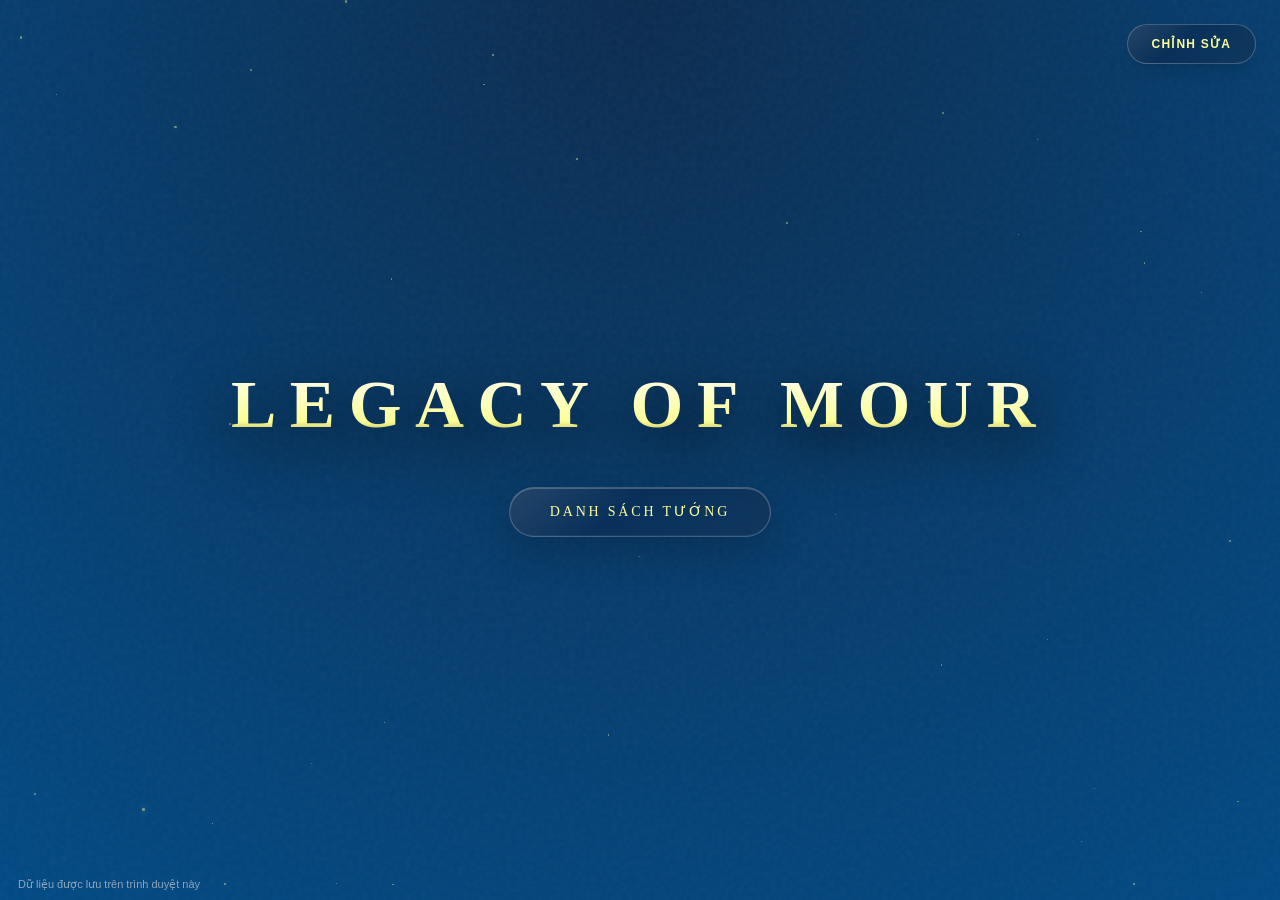
==== commit e3aa429a: "Refine glass frames and stacked filters; add portable champion voice clips" ====
--- a/docs/index.html
+++ b/docs/index.html
@@ -161,7 +161,7 @@
 #screen-home{padding:24px}#logo-text{font-size:clamp(1.8rem,5.3vw,4.5rem)}#p-name{overflow-wrap:anywhere}
 button:focus-visible,[tabindex]:focus-visible,.editable:focus-visible{outline:2px solid var(--gold-color);outline-offset:4px}img{color:transparent}.empty-note{font-size:13px;line-height:1.7;color:#b7c0cc;padding:20px}
 @media(max-width:760px){#studio-toolbar{top:12px;right:12px;left:12px;justify-content:flex-end;gap:6px;flex-wrap:wrap}#studio-toolbar button{padding:9px 12px;letter-spacing:.04em}#save-status{font-size:9px;bottom:4px}#screen-profile>.auto-hide:first-of-type{top:68px;left:12px;max-width:95vw;padding:8px 12px;gap:8px}#tab-overview{padding:120px 24px 110px;justify-content:center}#p-name{font-size:clamp(3rem,15vw,5rem)}#p-title{font-size:1.4rem}#p-quote-display{font-size:1rem}#tab-overview .min-w-\[140px\]{min-width:110px;padding:10px 14px}#tab-overview .edit-only .flex{flex-wrap:wrap}#tab-concept,#tab-skills{padding-top:120px;overflow-y:auto}#tab-concept>div:first-child,#tab-skills>div:first-child{padding:0 20px!important;flex-wrap:wrap;gap:14px;margin-bottom:15px}#tab-concept h2,#tab-skills h2{font-size:1.1rem}.drawer-container{height:auto;flex-direction:column;padding:0 16px;gap:8px}.drawer-list{flex:0 0 auto;width:100%;max-height:180px;flex-direction:row;overflow-x:auto!important;border-right:0}.drawer-list-item{flex:0 0 200px;padding:12px}.drawer-list-item img.aspect-video{height:76px}.drawer-main{overflow:visible!important;padding:8px!important}#screen-profile>.bottom-6{bottom:22px;width:max-content;max-width:95vw;gap:14px;padding:12px 18px;font-size:10px}#screen-profile>.top-1\/2{width:28px;height:36px;top:52%}#screen-profile>.left-4{left:0}#screen-profile>.right-4{right:0}#skill-type-text{left:14px;top:14px;padding:8px 12px;max-width:52%;font-size:8px}.drawer-main label{right:12px;top:12px;padding:8px;font-size:8px}#crop-modal h3{font-size:1rem}#crop-modal button{padding:12px 18px}#settings-modal{padding:18px}#screen-list>div{height:auto}#role-filters{gap:8px}#role-filters button{padding:8px 12px}}
-@media(hover:none){.auto-hide.idle{opacity:1!important;pointer-events:auto!important}#cursor-glow{display:none}}
+@media(hover:none){#cursor-glow{display:none}}
 @media(prefers-reduced-motion:reduce){*,*::before,*::after{animation:none!important;transition:none!important}#cursor-glow{display:none}}
 
 
@@ -172,6 +172,7 @@
 @media(hover:none){#cursor-trail{display:none}}
 @media(prefers-reduced-motion:reduce){#cursor-trail,#cursor-glow{display:none}.falling-star{display:none}.twinkle-star{opacity:.28;animation:none!important}}
 </style>
+<link rel="stylesheet" href="assets/studio-refinements.css">
 </head>
 <body>
 <div id="save-status" role="status" aria-live="polite">Dữ liệu được lưu trên trình duyệt này</div>
@@ -192,34 +193,30 @@
         <input type="file" id="import-file" accept=".json" class="hidden" onchange="importData(event)">
         
         <button class="edit-only liquid-glass rounded-full liquid-btn w-10 h-10 flex items-center justify-center text-gray-300 hover:text-gold" onclick="openSettings()">⚙️</button>
-        <button id="mode-toggle" class="liquid-glass rounded-full liquid-btn border-gold text-gold px-6 py-2.5 text-[10px] font-bold tracking-widest hover:bg-gold hover:text-black transition-all uppercase shadow-lg" onclick="requestToggleEditMode()">👁 Chế độ: Xem</button>
+        <button id="mode-toggle" class="liquid-glass rounded-full liquid-btn border-gold text-gold px-6 py-2.5 text-[10px] font-bold tracking-widest hover:bg-gold hover:text-black transition-all uppercase shadow-lg" onclick="requestToggleEditMode()">Chỉnh sửa</button>
     </div>
 
     <!-- --- STREAMING_CHUNK: Screen Trang Chủ --- -->
     <div id="screen-home" class="screen active">
         <div class="flex items-center justify-center mb-10 safe-glow">
-            <span class="star-fantasy mr-6 text-2xl">✦</span>
             <!-- Logo đã được thu nhỏ xuống text-5xl / lg:text-[4.5rem] -->
             <h1 class="font-title font-black text-4xl md:text-5xl lg:text-[4.5rem] tracking-[0.2em] editable text-transparent bg-clip-text uppercase drop-shadow-[0_15px_30px_rgba(0,0,0,1)] text-center leading-tight py-2" 
                 style="background-image: linear-gradient(to bottom, #ffffff 0%, var(--gold-color) 70%, #8a6d1c 100%);" 
                 id="logo-text">
                 LEGACY OF MOUR
             </h1>
-            <span class="star-fantasy ml-6 text-2xl">✦</span>
-        </div>
+            </div>
         
         <button class="liquid-glass rounded-full liquid-btn border border-gold/40 text-gold font-title text-sm px-10 py-3.5 tracking-[0.2em] hover:scale-105 hover:bg-gold/10 transition-all flex items-center gap-4 group uppercase" onclick="navigateTo('list')">
-            <span class="star-fantasy text-[10px] opacity-50 group-hover:opacity-100 transition">✦</span> 
             DANH SÁCH TƯỚNG 
-            <span class="star-fantasy text-[10px] opacity-50 group-hover:opacity-100 transition">✦</span>
-        </button>
+            </button>
     </div>
 
     <!-- --- STREAMING_CHUNK: Screen Danh Sách Tướng --- -->
     <div id="screen-list" class="screen w-full h-full pt-10 pb-20">
-        <div class="max-w-[1400px] mx-auto w-full flex flex-col items-center px-6 h-full justify-start mt-8 relative">
+        <div class="list-layout max-w-[1400px] mx-auto w-full flex flex-col items-center px-6 h-full justify-start mt-8 relative">
             
-            <div class="w-full flex justify-start mb-8 absolute top-0 left-6 auto-hide">
+            <div class="list-breadcrumb w-full flex justify-start mb-8 absolute top-0 left-6 auto-hide">
                 <div class="liquid-glass rounded-full px-6 py-2 flex items-center gap-3 text-[10px] font-title tracking-widest uppercase">
                     <span class="text-gray-400 hover:text-white cursor-pointer transition" onclick="navigateTo('home')">TRANG CHỦ</span>
                     <span class="text-gray-600">/</span>
@@ -227,10 +224,11 @@
                 </div>
             </div>
             
-            <h2 class="text-3xl md:text-4xl font-title text-gold text-center mb-8 mt-14 tracking-widest uppercase flex justify-center items-center gap-6 drop-shadow-2xl">
-                <span class="star-fantasy">✦</span> TẤT CẢ TƯỚNG <span class="star-fantasy">✦</span>
-            </h2>
-
+            <h2 class="sr-only">Nhân vật</h2>
+
+            <details id="filter-stack" class="filter-stack liquid-glass" open>
+                <summary>Bộ lọc</summary>
+                <details open><summary>Vai trò</summary>
             <div class="flex flex-wrap justify-center gap-4 mb-12" id="role-filters">
                 <button class="liquid-glass rounded-full liquid-btn px-8 py-2.5 text-xs text-gray-300 active border-gold text-gold" onclick="filterRole('Tất cả', this)">Tất cả</button>
                 <button class="liquid-glass rounded-full liquid-btn px-8 py-2.5 text-xs text-gray-300" onclick="filterRole('Pháp Sư', this)">Pháp Sư</button>
@@ -241,11 +239,17 @@
                 <button class="liquid-glass rounded-full liquid-btn px-8 py-2.5 text-xs text-gray-300" onclick="filterRole('Trợ Thủ', this)">Trợ Thủ</button>
             </div>
 
+                </details>
+                <details open><summary>Vị trí</summary>
+                    <label class="sr-only" for="position-filter">Lọc theo vị trí</label>
+                    <select id="position-filter" onchange="filterPosition(this.value)"><option value="">Tất cả vị trí</option></select>
+                </details>
+            </details>
             <div class="grid grid-cols-2 sm:grid-cols-3 md:grid-cols-4 lg:grid-cols-5 gap-6 md:gap-8 w-full max-w-7xl mx-auto" id="champion-grid">
                 <!-- Render bằng JS -->
             </div>
             
-            <div class="flex justify-center mt-16 edit-only w-full">
+            <div class="list-add flex justify-center mt-16 edit-only w-full">
                 <button class="liquid-glass rounded-full liquid-btn border-blue-500/40 text-blue-300 hover:bg-blue-900/40 px-12 py-3.5 font-bold tracking-widest text-xs uppercase shadow-[0_0_20px_rgba(59,130,246,0.2)]" onclick="addNewChampion()">+ TẠO TƯỚNG MỚI</button>
             </div>
         </div>
@@ -262,7 +266,7 @@
             <span class="text-gray-600">/</span>
             <span class="text-gray-400 hover:text-white cursor-pointer transition" onclick="navigateTo('list')">DANH SÁCH</span>
             <span class="text-gray-600">/</span>
-            <span class="text-gold font-bold editable" id="bc-champ-name">TÊN TƯỚNG</span>
+            <span class="text-gold font-bold editable" onclick="switchProfileTab('overview')" id="bc-champ-name">TÊN TƯỚNG</span>
         </div>
 
         <!-- Mũi tên chuyển tướng (Nằm sát viền trái/phải) -->
@@ -275,11 +279,15 @@
 
         <!-- --- TAB 1: TỔNG QUAN (Vị trí chuẩn Cinematic) --- -->
         <div id="tab-overview" class="profile-tab active-tab">
-            <div class="w-full max-w-[1400px] mx-auto flex flex-col items-start safe-glow z-20">
+            <div class="profile-layout w-full max-w-[1400px] mx-auto flex flex-col items-start safe-glow z-20">
+              <div id="profile-heading">
                 <div class="text-gold font-title text-3xl md:text-5xl italic editable drop-shadow-[0_5px_10px_rgba(0,0,0,0.8)] mb-2" id="p-title">Danh xưng</div>
                 <h1 class="text-[5rem] md:text-[8rem] font-title font-black text-white uppercase tracking-widest drop-shadow-[0_15px_40px_rgba(0,0,0,1)] editable leading-none mb-8" id="p-name">TÊN TƯỚNG</h1>
                 
-                <div class="flex flex-wrap justify-start gap-4 mb-6">
+              </div>
+              <section id="profile-facts" class="auto-hide" aria-label="Thông tin nhân vật">
+                <div id="p-quote-display">"Câu thoại..."</div>
+                <div id="profile-roles" class="flex flex-wrap justify-start gap-4 mb-6">
                     <div class="liquid-glass rounded-2xl px-6 py-3 min-w-[140px] border-b-2 border-b-gold">
                         <div class="text-gray-400 text-[9px] uppercase tracking-[0.2em] mb-1">Vai Trò Chính</div>
                         <div class="text-gold font-bold text-base editable" id="p-role1">Pháp Sư</div>
@@ -298,10 +306,32 @@
                     </div>
                 </div>
 
-                <div class="text-gray-300 italic font-title text-xl md:text-2xl drop-shadow-2xl max-w-3xl border-l-4 border-gold pl-6 py-2 bg-black/30 rounded-r-xl" id="p-quote-display">"Câu thoại..."</div>
+                <div id="voice-controls" class="voice-controls" hidden>
+                    <button id="voice-replay" type="button" onclick="playChampionVoice(null,true)">Nghe giọng</button>
+                    <button id="voice-mute" type="button" aria-pressed="false" onclick="toggleVoiceMute()">Tắt giọng</button>
+                </div>
+              </section>
                 
                 <!-- Chế độ Sửa (Edit mode UI) -->
                 <div class="edit-only mt-6 w-full flex-col gap-4">
+                    <section class="voice-editor liquid-glass" aria-label="Giọng nhân vật">
+                        <h3>Giọng nhân vật</h3>
+                        <p class="voice-help">Thêm tối đa hai giọng. Mỗi lần mở nhân vật sẽ phát ngẫu nhiên một giọng. Mỗi tệp tối đa 2 MB, 30 giây; ưu tiên MP3 ngắn.</p>
+                        <div class="voice-slot">
+                            <label for="voice-file-0">Giọng 1<input id="voice-file-0" class="voice-upload" type="file" accept="audio/mpeg,audio/mp4,audio/ogg,audio/wav,audio/webm,.mp3,.m4a,.ogg,.wav,.webm" onchange="uploadChampionVoice(this,0)"></label>
+                            <span id="voice-name-0" class="voice-slot-name">Chưa có âm thanh</span>
+                            <button id="voice-preview-0" type="button" onclick="playChampionVoice(0,true)" disabled>Nghe thử</button>
+                            <button id="voice-remove-0" type="button" onclick="removeChampionVoice(0)" disabled>Xóa giọng</button>
+                        </div>
+                        <div class="voice-slot">
+                            <label for="voice-file-1">Giọng 2<input id="voice-file-1" class="voice-upload" type="file" accept="audio/mpeg,audio/mp4,audio/ogg,audio/wav,audio/webm,.mp3,.m4a,.ogg,.wav,.webm" onchange="uploadChampionVoice(this,1)"></label>
+                            <span id="voice-name-1" class="voice-slot-name">Chưa có âm thanh</span>
+                            <button id="voice-preview-1" type="button" onclick="playChampionVoice(1,true)" disabled>Nghe thử</button>
+                            <button id="voice-remove-1" type="button" onclick="removeChampionVoice(1)" disabled>Xóa giọng</button>
+                        </div>
+                        <p id="voice-notice" class="voice-help" aria-live="polite">Giọng được lưu trên trình duyệt này và kèm theo khi Xuất File.</p>
+                    </section>
+
                     <div class="liquid-glass rounded-2xl p-4 w-full max-w-2xl">
                         <div class="text-[9px] text-gold mb-2 uppercase tracking-widest">KHO THOẠI (Mỗi câu 1 dòng)</div>
                         <textarea id="p-quote-edit" class="w-full bg-transparent text-gray-200 outline-none border-b border-gray-600 focus:border-gold resize-y min-h-[60px] text-sm"></textarea>
@@ -322,7 +352,7 @@
         <!-- --- STREAMING_CHUNK: TAB 2: CONCEPT (Drawer) --- -->
         <div id="tab-concept" class="profile-tab">
             <div class="w-full max-w-[1400px] flex justify-between items-end mb-6 safe-glow px-10 mx-auto">
-                <h2 class="text-2xl font-title text-gold flex items-center gap-3 tracking-widest uppercase drop-shadow-lg"><span class="star-fantasy">✦</span> CONCEPT ART & SKIN</h2>
+                <h2 class="text-2xl font-title text-gold flex items-center gap-3 tracking-widest uppercase drop-shadow-lg">CONCEPT ART & SKIN</h2>
                 <div class="edit-only flex gap-4">
                     <label class="liquid-glass rounded-full liquid-btn px-5 py-2 text-[10px] cursor-pointer hover:text-gold text-gray-300 font-bold tracking-widest uppercase">
                         + THÊM MẶC ĐỊNH (Max 3) <input type="file" class="hidden" accept="image/*" onchange="triggerCrop(this, 'concept_add_default')">
@@ -354,7 +384,7 @@
         <!-- --- STREAMING_CHUNK: TAB 3: KỸ NĂNG (Drawer) --- -->
         <div id="tab-skills" class="profile-tab">
             <div class="w-full max-w-[1400px] flex justify-between items-end mb-6 safe-glow px-10 mx-auto">
-                <h2 class="text-2xl font-title text-gold flex items-center gap-3 tracking-widest uppercase drop-shadow-lg"><span class="star-fantasy">✦</span> BỘ KỸ NĂNG</h2>
+                <h2 class="text-2xl font-title text-gold flex items-center gap-3 tracking-widest uppercase drop-shadow-lg">BỘ KỸ NĂNG</h2>
                 <div class="edit-only flex gap-4">
                      <button class="liquid-glass rounded-full liquid-btn px-5 py-2 text-[10px] hover:text-gold text-gray-300 font-bold tracking-widest uppercase" onclick="addSkill()">+ THÊM CHIÊU</button>
                      <button class="liquid-glass rounded-full liquid-btn px-5 py-2 text-[10px] text-red-400 border-red-500/30 font-bold uppercase hover:bg-red-900/30" onclick="deleteCurrentSkill()">🗑️ XÓA CHIÊU</button>
@@ -395,18 +425,15 @@
         </div>
 
         <!-- HUD Menu (Thanh dưới cùng) -->
-        <div class="absolute bottom-6 left-1/2 transform -translate-x-1/2 z-[100] flex items-center gap-12 font-title text-xs tracking-[0.2em] uppercase liquid-glass bg-black/70 rounded-full px-12 py-3.5 shadow-2xl auto-hide">
-            <div class="hud-nav-btn active text-gold" onclick="switchProfileTab('overview', this)">Tổng Quan</div>
-            <span class="star-fantasy text-[10px] opacity-30">✦</span>
-            <div class="hud-nav-btn" onclick="switchProfileTab('concept', this)">Concept</div>
-            <span class="star-fantasy text-[10px] opacity-30">✦</span>
-            <div class="hud-nav-btn" onclick="switchProfileTab('skills', this)">Kỹ Năng</div>
-        </div>
+        <nav id="profile-nav" class="liquid-glass auto-hide z-[100] flex items-center font-title uppercase" aria-label="Nội dung nhân vật">
+            <button type="button" class="hud-nav-btn" aria-expanded="false" onclick="switchProfileTab('concept',this)">Concept</button>
+            <button type="button" class="hud-nav-btn" aria-expanded="false" onclick="switchProfileTab('skills',this)">Kỹ năng</button>
+        </nav>
     </div>
 
     <!-- --- STREAMING_CHUNK: Modals Cắt ảnh & Cài đặt --- -->
     <div id="crop-modal" class="screen bg-black/95 z-[999] hidden flex-col items-center justify-center p-6 backdrop-blur-2xl">
-        <h3 class="text-gold font-title text-2xl mb-6 flex items-center gap-4 tracking-widest uppercase drop-shadow-lg"><span class="star-fantasy">✦</span> CĂN CHỈNH ẢNH <span class="star-fantasy">✦</span></h3>
+        <h3 class="text-gold font-title text-2xl mb-6 flex items-center gap-4 tracking-widest uppercase drop-shadow-lg">CĂN CHỈNH ẢNH </h3>
         <div class="w-full max-w-[900px] h-[60vh] liquid-glass p-2 flex items-center justify-center relative bg-black shadow-2xl rounded-2xl">
             <img id="crop-image" src="" style="display:block; max-width:100%; max-height:100%;">
         </div>
@@ -444,6 +471,7 @@
         </div>
     </div>
 
+    <script src="assets/studio-refinements.js"></script>
     <!-- --- STREAMING_CHUNK: Javascript Core --- -->
     <script>
         function showCustomUI(title, message, buttons) {
@@ -462,17 +490,25 @@
         function customAlert(msg) { showCustomUI("THÔNG BÁO", msg, [{text: "ĐÃ HIỂU", primary: true}]); }
         function customConfirm(msg, onYes) { showCustomUI("XÁC NHẬN", msg, [{text: "HỦY", primary: false}, {text: "ĐỒNG Ý", primary: true, action: onYes}]); }
 
-        let idleTimer;
+        let idleTimer,keyboardNavigation=false;
         const cursorGlow = document.getElementById('cursor-glow');
         function resetIdleTimer(e) {
-            const hideElements = document.querySelectorAll('.auto-hide');
-            hideElements.forEach(el => el.classList.remove('idle'));
+            if(e?.type==='keydown')keyboardNavigation=true;
+            else if(['pointerdown','mousemove','touchstart'].includes(e?.type))keyboardNavigation=false;
+            const elements=document.querySelectorAll('.auto-hide');
+            elements.forEach(el=>{el.classList.remove('idle');el.inert=false;});
             clearTimeout(idleTimer);
-            if(!isEditMode && !window.matchMedia('(hover: none)').matches) idleTimer = setTimeout(() => hideElements.forEach(el => el.classList.add('idle')), 3000); 
-            
-
-        }
-        window.addEventListener('pointerdown', resetIdleTimer); window.addEventListener('keydown', resetIdleTimer); window.addEventListener('mousemove', resetIdleTimer); window.addEventListener('click', resetIdleTimer); 
+            if(isEditMode)return;
+            idleTimer=setTimeout(()=>{
+                if(isEditMode)return;
+                if(document.activeElement?.matches('input,textarea,select,[contenteditable="true"]'))return;
+                elements.forEach(el=>{
+                    if(keyboardNavigation&&el.contains(document.activeElement))return;
+                    el.classList.add('idle');el.inert=true;
+                });
+            },3000);
+        }
+        ['pointerdown','keydown','mousemove','touchstart','scroll'].forEach(type=>window.addEventListener(type,resetIdleTimer,{passive:true,capture:type==='scroll'}));
         document.body.addEventListener('mouseleave', () => { cursorGlow.style.opacity = '0'; });
 
         let champions = [];
@@ -495,7 +531,7 @@
             const box=document.createElement('div');box.innerHTML=str(settings.logoHtml);const logoText=(box.textContent||'LEGACY OF MOUR').trim();
             return {settings:{gold:color(settings.gold,'#fcfe98'),bg:color(settings.bg,'#004984'),font:["'Lora', serif","'Cinzel', serif","'Playfair Display', serif"].includes(settings.font)?settings.font:"'Cinzel', serif",logoHtml:logoText},champions:data.champions.map((c,i)=>{
                 if(!c||typeof c!=='object'||!Array.isArray(c.skills)||!Array.isArray(c.concepts))throw new Error('Cấu trúc kỹ năng hoặc concept không hợp lệ.');
-                return {id:str(c.id,'c'+i),name:str(c.name,'TƯỚNG MỚI'),title:str(c.title),faction:str(c.faction),position:str(c.position),roles:Array.isArray(c.roles)?c.roles.slice(0,2).map(x=>str(x)):[],quotes:str(c.quotes)||str(c.quote),avatar:safeImage(c.avatar),splash:safeImage(c.splash),skills:c.skills.map(k=>({type:str(k.type),name:str(k.name),desc:str(k.desc),note:str(k.note),icon:safeImage(k.icon),img:safeImage(k.img)})),concepts:c.concepts.map(k=>({type:str(k.type,'Mặc định'),name:str(k.name,'Concept'),url:safeImage(k.url)}))};
+                return {id:str(c.id,'c'+i),name:str(c.name,'TƯỚNG MỚI'),title:str(c.title),faction:str(c.faction),position:str(c.position),voices:normalizeVoices(c.voices),roles:Array.isArray(c.roles)?c.roles.slice(0,2).map(x=>str(x)):[],quotes:str(c.quotes)||str(c.quote),avatar:safeImage(c.avatar),splash:safeImage(c.splash),skills:c.skills.map(k=>({type:str(k.type),name:str(k.name),desc:str(k.desc),note:str(k.note),icon:safeImage(k.icon),img:safeImage(k.img)})),concepts:c.concepts.map(k=>({type:str(k.type,'Mặc định'),name:str(k.name,'Concept'),url:safeImage(k.url)}))};
             })};
         }
         async function initApp() {
@@ -559,26 +595,29 @@
         function navigateTo(screenId) {
             document.querySelectorAll('.screen').forEach(s => s.classList.remove('active'));
             document.getElementById('screen-' + screenId).classList.add('active');
-            if(screenId === 'list') renderList('Tất cả');
+            if(screenId !== 'profile')stopChampionVoice();
+            if(screenId === 'list') { resetChampionFilters();renderList('Tất cả'); }
             resetIdleTimer();
         }
 
         function switchProfileTab(tabId, btnElem) {
+            if(btnElem&&tabId!=='overview'&&document.getElementById('tab-'+tabId).classList.contains('active-tab'))tabId='overview';
             btnElem=btnElem||document.querySelector('.hud-nav-btn[onclick*="'+tabId+'"]');
             document.querySelectorAll('.profile-tab').forEach(t => t.classList.remove('active-tab'));
             document.getElementById('tab-' + tabId).classList.add('active-tab');
             
-            if(btnElem) {
+            {
                 document.querySelectorAll('.hud-nav-btn').forEach(b => b.classList.remove('active', 'text-gold'));
-                btnElem.classList.add('active', 'text-gold');
+                if(tabId!=='overview'&&btnElem)btnElem.classList.add('active','text-gold');
+                document.querySelectorAll('.hud-nav-btn').forEach(b=>b.setAttribute('aria-expanded',String(b.classList.contains('active'))));
             }
 
             const bg = document.getElementById('p-splash-bg');
             const overlay = document.getElementById('p-gradient-overlay');
             if(tabId === 'overview') { 
-                bg.style.opacity = '1'; bg.style.filter = 'blur(0px)'; overlay.style.backgroundColor = 'rgba(0,0,0,0.4)';
+                bg.style.opacity = '1'; bg.style.filter = 'blur(0px)'; overlay.style.backgroundColor = 'transparent';
             } else { 
-                bg.style.opacity = '0.3'; bg.style.filter = 'blur(15px)'; overlay.style.backgroundColor = 'rgba(0,0,0,0.8)';
+                bg.style.opacity = '.65'; bg.style.filter = 'blur(9px)'; overlay.style.backgroundColor = 'rgba(2,9,16,.32)';
             }
         }
 
@@ -589,9 +628,10 @@
         }
 
         function toggleEditModeActual() {
+            stopChampionVoice();
             isEditMode = !isEditMode; document.body.classList.toggle('edit-mode', isEditMode);
             const btn = document.getElementById('mode-toggle');
-            btn.innerHTML = isEditMode ? "✏ ĐANG SỬA" : "👁 CHẾ ĐỘ: XEM";
+            btn.innerHTML = isEditMode ? "Xong" : "Chỉnh sửa";
             btn.className = isEditMode ? "liquid-glass rounded-full liquid-btn border-red-500 text-red-400 px-6 py-2.5 text-[10px] font-bold tracking-widest hover:bg-red-900/30 uppercase shadow-lg" : "liquid-glass rounded-full liquid-btn border-gold text-gold px-6 py-2.5 text-[10px] font-bold tracking-widest hover:bg-gold hover:text-black uppercase shadow-lg";
             
             document.querySelectorAll('.editable').forEach(el => {
@@ -622,6 +662,8 @@
         }
 
         function filterRole(role, btnElem) {
+            activeRoleFilter=role;
+            document.querySelectorAll('#role-filters button').forEach(b=>b.setAttribute('aria-pressed',String(b===btnElem)));
             if(btnElem) { document.querySelectorAll('#role-filters button').forEach(b => b.classList.remove('active', 'border-gold', 'text-gold')); btnElem.classList.add('active', 'border-gold', 'text-gold'); }
             renderList(role);
         }
@@ -630,15 +672,16 @@
             const grid = document.getElementById('champion-grid'); grid.innerHTML = '';
             champions.forEach((champ, idx) => {
                 let r1 = champ.roles ? champ.roles[0] : ""; let r2 = champ.roles ? champ.roles[1] : "";
-                if (roleFilter === 'Tất cả' || r1 === roleFilter || r2 === roleFilter) {
+                if ((roleFilter === 'Tất cả' || r1 === roleFilter || r2 === roleFilter)&&(!activePositionFilter||(champ.position||'').trim()===activePositionFilter)) {
                     grid.innerHTML += `
-                        <div class="liquid-glass rounded-2xl cursor-pointer group aspect-[3/4] relative overflow-hidden p-1.5 shadow-xl transition-all duration-300 hover:shadow-[0_15px_30px_rgba(212,175,55,0.4)] hover:-translate-y-2 border border-transparent hover:border-gold/30" onclick="openProfile(${idx})">
+                        <div class="champion-card liquid-glass rounded-2xl cursor-pointer group aspect-[3/4] relative overflow-hidden p-1.5 shadow-xl transition-all duration-300 hover:shadow-[0_15px_30px_rgba(212,175,55,0.4)] hover:-translate-y-2 border border-transparent hover:border-gold/30" onclick="openProfile(${idx})">
                             <img src="${escapeHtml(champ.avatar)}" class="w-full h-full object-cover rounded-xl transition duration-700 group-hover:scale-110 opacity-80 group-hover:opacity-100 bg-black">
-                            <div class="absolute bottom-1 left-1 right-1 bg-gradient-to-t from-black via-black/90 to-transparent pt-12 pb-3 text-center font-title text-base font-bold tracking-widest text-gold z-10 uppercase rounded-b-xl">${escapeHtml(champ.name)}</div>
+                            <div class="champion-caption absolute bottom-1 left-1 right-1 bg-gradient-to-t from-black via-black/90 to-transparent pt-12 pb-3 text-center font-title text-base font-bold tracking-widest text-gold z-10 uppercase rounded-b-xl">${escapeHtml(champ.name)}</div>
                         </div>
                     `;
                 }
             });
+            if(!grid.children.length)grid.innerHTML='<p class="filter-empty" role="status">Chưa có nhân vật phù hợp với bộ lọc này.</p>';
         }
 
         function addNewChampion() {
@@ -647,7 +690,7 @@
                 avatar: 'empty-art.svg', splash: 'empty-art.svg',
                 concepts: [{ type: 'Mặc định', name: 'Concept 1', url: 'empty-art.svg' }], 
                 skills: [{ type: 'Nội tại', name: 'Tên Chiêu', desc: 'Mô tả...', note: 'Ghi chú...', icon: 'empty-art.svg', img: 'empty-art.svg' }]
-            }); saveData(); renderList('Tất cả');
+            }); saveData(); resetChampionFilters();renderList('Tất cả');
         }
 
         function openProfile(idx) {
@@ -658,7 +701,7 @@
             document.getElementById('p-faction').innerText = c.faction || ''; document.getElementById('p-position').innerText = c.position || ''; document.getElementById('p-quote-edit').value = c.quotes || '';
             
             renderQuotes(); currentConceptIndex = 0; currentSkillIndex = 0; renderConceptDrawer(); renderSkillDrawer(); 
-            switchProfileTab('overview', document.querySelector('.hud-nav-btn')); navigateTo('profile');
+            switchProfileTab('overview'); navigateTo('profile');updateVoiceControls();playChampionVoice();
             if(isEditMode) document.querySelectorAll('.editable').forEach(el => { if(el.tagName!=='TEXTAREA') el.contentEditable=true; });
         }
 
--- a/docs/assets/studio-refinements.css
+++ b/docs/assets/studio-refinements.css
@@ -0,0 +1,117 @@
+/* Continuous, rounded glass surfaces; no repeated decorative corner stars. */
+:root { --glass-radius: 22px; --glass-edge: rgba(224,238,255,.24); }
+.liquid-glass {
+  border: 1px solid var(--glass-edge);
+  border-radius: var(--glass-radius);
+  background: linear-gradient(140deg,rgba(239,247,255,.13),rgba(190,215,244,.025) 42%,rgba(154,191,220,.07)),rgba(8,18,31,.4);
+  backdrop-filter: blur(24px) saturate(155%);
+  -webkit-backdrop-filter: blur(24px) saturate(155%);
+  box-shadow: inset 0 1px 0 rgba(255,255,255,.22),inset 0 -1px 0 rgba(191,217,240,.07),0 12px 36px rgba(0,7,17,.22);
+  transition: background .25s,border-color .25s,box-shadow .25s,transform .25s,opacity .65s;
+}
+.liquid-glass:hover { background-color: rgba(22,38,55,.46); border-color: rgba(235,245,255,.4); box-shadow: inset 0 1px 0 rgba(255,255,255,.32),0 14px 36px rgba(0,7,17,.25); }
+.liquid-glass.rounded-full { border-radius: 999px; }
+.liquid-glass.rounded-xl { border-radius: 16px; }
+.liquid-glass.rounded-2xl { border-radius: 22px; }
+.star-fantasy { display:none!important; }
+button,input,select,textarea { font:inherit; }
+button { touch-action:manipulation; }
+button:disabled { opacity:.4;cursor:default; }
+input,select,textarea { border-radius:12px; }
+input[type=file] { max-width:100%; }
+input::file-selector-button { border:1px solid var(--glass-edge);border-radius:10px;background:rgba(255,255,255,.09);color:inherit;padding:8px 12px;margin-right:10px;cursor:pointer; }
+#studio-toolbar button { min-height:40px;font-size:12px; }
+#star-container { opacity:.45; }
+#cursor-glow { width:340px;height:340px; }
+.screen.active,.profile-tab.active-tab { animation:studio-reveal .32s ease-out; }
+@keyframes studio-reveal { from{opacity:0;transform:translateY(5px)}to{opacity:1;transform:none} }
+
+/* A stacked filter rail leaves the artwork uninterrupted. */
+#screen-list { padding:104px 32px 56px; }
+#screen-list>.list-layout { width:100%;max-width:1440px;height:auto;margin:0 auto;padding:0;display:grid;grid-template-columns:190px minmax(0,1fr);gap:32px;align-items:start; }
+.list-breadcrumb { position:fixed!important;top:24px!important;left:24px!important;width:auto!important;z-index:100; }
+.filter-stack { position:sticky;top:0;padding:10px;min-width:0; }
+.filter-stack>summary { display:none; }
+.filter-stack details+details { margin-top:12px;border-top:1px solid rgba(255,255,255,.1);padding-top:12px; }
+.filter-stack summary { cursor:pointer;font-size:13px;letter-spacing:.08em;padding:10px;color:#dbe8ef; }
+#role-filters { display:flex;flex-direction:column;gap:4px;margin:0; }
+#role-filters button { text-align:left;padding:11px 14px;font-size:14px;border:1px solid transparent;border-radius:12px;background:transparent;color:#d3dfe9;box-shadow:none;backdrop-filter:none; }
+#role-filters button:hover { background:rgba(255,255,255,.07); }
+#role-filters button.active { background:rgba(255,255,255,.09);border-color:var(--glass-edge);color:var(--gold-color); }
+.filter-stack select { width:100%;padding:10px;background:rgba(3,13,24,.55);color:#e2e8f0;border:1px solid var(--glass-edge);font-size:14px; }
+.filter-stack option { background:#101c2a; }
+#champion-grid { display:grid;grid-template-columns:repeat(auto-fill,minmax(190px,1fr));gap:26px;width:100%;align-items:start; }
+#champion-grid .champion-card { width:100%;max-width:310px;padding:5px;border:1px solid var(--glass-edge);border-radius:25px;overflow:hidden;isolation:isolate; }
+.champion-card img { border-radius:19px; }
+.champion-card .champion-caption { inset:auto 5px 5px;border-radius:0 0 19px 19px;overflow:hidden;padding:42px 10px 18px;background:linear-gradient(transparent,rgba(2,9,18,.94)); }
+.list-add { grid-column:2;margin-top:0!important; }
+.filter-empty { padding:32px;color:#bdcbd8;line-height:1.7; }
+
+/* The name floats freely; quote and facts are one idle-aware group. */
+#tab-overview { padding:110px 6vw 100px;justify-content:flex-start; }
+#tab-overview>.profile-layout { margin:0;width:100%;max-width:none;min-height:100%;gap:0; }
+#profile-heading { border:0;border-radius:0;background:none;box-shadow:none;backdrop-filter:none;padding:0;max-width:min(780px,80vw); }
+#profile-heading::before,#profile-heading::after { content:none!important; }
+#p-title { font-size:clamp(1.3rem,2.5vw,2.7rem);margin-bottom:10px;line-height:1.4; }
+#p-name { font-size:clamp(3rem,7vw,7rem);letter-spacing:.06em;line-height:1.12;margin:0; }
+#profile-facts { margin-top:auto;padding-top:36px;width:min(700px,100%); }
+#p-quote-display { font-family:var(--font-title);font-style:italic;color:#d5e0e8;background:none;border:0;border-left:2px solid var(--gold-color);border-radius:0;padding:4px 0 4px 18px;font-size:clamp(1rem,1.7vw,1.5rem);line-height:1.6;max-width:650px;margin-bottom:22px; }
+#profile-roles { display:grid;grid-template-columns:repeat(2,minmax(0,1fr));gap:10px;max-width:490px;margin:0; }
+#profile-roles>.liquid-glass { min-width:0;padding:12px 18px;border-bottom-width:1px;border-radius:18px; }
+#profile-roles>.liquid-glass>div:first-child { font-size:11px;line-height:1.5;letter-spacing:.1em; }
+#profile-roles .editable { font-size:15px;overflow-wrap:anywhere; }
+#p-gradient-overlay { background:linear-gradient(90deg,rgba(2,9,16,.7),rgba(2,9,16,.1) 65%),linear-gradient(0deg,rgba(2,9,16,.45),transparent 40%); }
+#profile-nav { position:absolute;left:auto!important;right:26px;bottom:32px;transform:none!important;padding:6px;gap:4px;border-radius:20px;font-size:12px;letter-spacing:.13em; }
+#profile-nav .hud-nav-btn { padding:12px 17px;border-radius:14px;min-height:42px;border:1px solid transparent; }
+#profile-nav .hud-nav-btn.active { border-color:rgba(240,249,255,.14);background:rgba(255,255,255,.09);text-shadow:none; }
+#profile-nav .hud-nav-btn::after { content:none; }
+#tab-concept>div:first-child,#tab-skills>div:first-child { margin-bottom:16px; }
+.drawer-list-item { border-radius:18px; }
+.drawer-main>.aspect-video { border-radius:24px;overflow:hidden;isolation:isolate; }
+.drawer-main img { border-radius:inherit; }
+.drawer-list-item.active { background-color:rgba(38,55,70,.45);box-shadow:inset 0 1px 0 rgba(255,255,255,.2); }
+.auto-hide.idle { opacity:0!important;pointer-events:none!important; }
+body.edit-mode #profile-facts { margin-top:28px;padding-top:0; }
+body.edit-mode #profile-roles { max-width:680px; }
+body.edit-mode #p-name,body.edit-mode #p-title { border-bottom:1px dashed rgba(255,255,255,.3); }
+.voice-editor { width:min(680px,100%);padding:18px;gap:14px;flex-direction:column; }
+.voice-editor h3 { margin:0;color:var(--gold-color);font-size:16px; }
+.voice-help { font-size:13px;line-height:1.6;color:#bbcad8;margin:0; }
+.voice-slot { display:flex;flex-wrap:wrap;align-items:center;gap:10px;padding-top:12px;border-top:1px solid rgba(255,255,255,.1); }
+.voice-slot>label { width:100%;font-size:14px;display:flex;flex-direction:column;gap:8px; }
+.voice-slot button,.voice-controls button { padding:8px 13px;border-radius:12px;border:1px solid var(--glass-edge);background:rgba(255,255,255,.06);font-size:13px; }
+.voice-slot-name { flex:1;min-width:100px;font-size:12px;color:#c6d6e3;overflow-wrap:anywhere; }
+.voice-controls { display:flex;gap:8px;margin-top:14px; }
+.voice-controls[hidden] { display:none; }
+.voice-controls button { background:rgba(5,15,26,.4);backdrop-filter:blur(12px); }
+.voice-slot input { font-size:13px; }
+body.edit-mode #tab-overview { padding-bottom:120px; }
+@supports not (backdrop-filter:blur(1px)) { .liquid-glass { background-color:rgba(12,25,40,.91); } }
+@media(max-width:760px) {
+  #screen-list { padding:126px 18px 50px; }
+  #screen-list>.list-layout { display:flex;flex-direction:column;gap:20px; }
+  .list-breadcrumb { top:68px!important;left:18px!important; }
+  .filter-stack { position:relative;width:100%;padding:5px 10px; }
+  .filter-stack>summary { display:list-item;font-size:14px; }
+  #role-filters { display:grid;grid-template-columns:repeat(2,minmax(0,1fr));padding-bottom:8px; }
+  #role-filters button { padding:10px;font-size:13px; }
+  #champion-grid { grid-template-columns:repeat(2,minmax(0,1fr));gap:14px; }
+  #champion-grid .champion-card { border-radius:20px; }
+  .champion-card img { border-radius:14px; }
+  .champion-card .champion-caption { border-radius:0 0 14px 14px;font-size:13px; }
+  #tab-overview { padding:134px 26px 98px;justify-content:flex-start; }
+  #profile-heading { max-width:100%; }
+  #p-name { font-size:clamp(2.6rem,12vw,4.4rem); }
+  #p-title { font-size:clamp(1.2rem,5vw,1.8rem); }
+  #profile-facts { padding-top:36px; }
+  #profile-roles { gap:8px; }
+  #profile-roles>.liquid-glass { padding:10px 12px; }
+  #profile-roles .editable { font-size:14px; }
+  #profile-roles>.liquid-glass>div:first-child { font-size:10px; }
+  #profile-nav { right:18px;bottom:25px;padding:5px!important;gap:4px!important; }
+  #profile-nav .hud-nav-btn { padding:10px 14px; }
+  #studio-toolbar { gap:6px; }
+  body.edit-mode #tab-overview { padding-top:160px; }
+  body.edit-mode .auto-hide.idle { opacity:1!important;pointer-events:auto!important; }
+}
+@media(prefers-reduced-motion:reduce) { *,*::before,*::after { animation:none!important;transition:none!important; } }
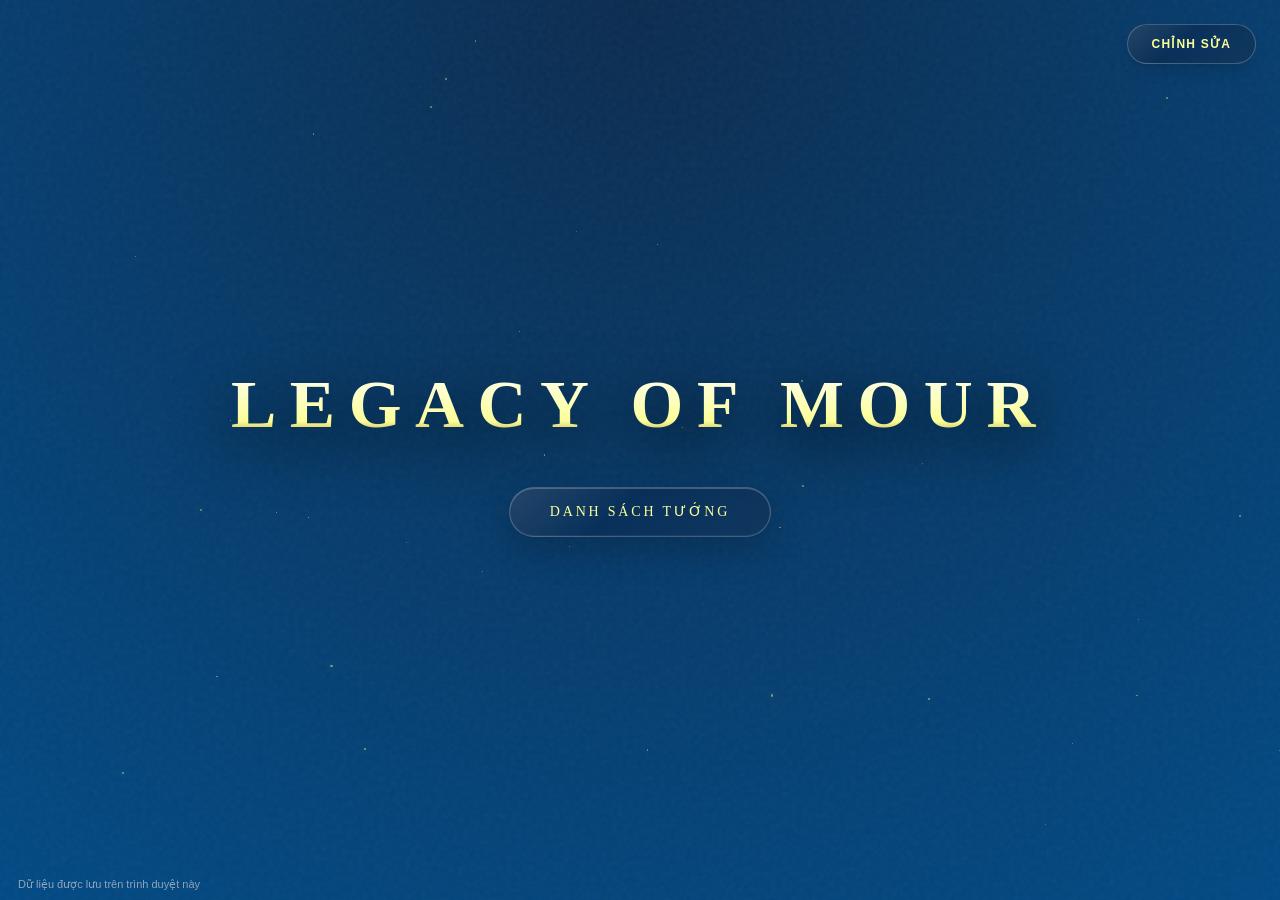
==== commit 336cbb73: "Sync both champion roles with dynamic list filters and card labels" ====
--- a/docs/index.html
+++ b/docs/index.html
@@ -531,7 +531,7 @@
             const box=document.createElement('div');box.innerHTML=str(settings.logoHtml);const logoText=(box.textContent||'LEGACY OF MOUR').trim();
             return {settings:{gold:color(settings.gold,'#fcfe98'),bg:color(settings.bg,'#004984'),font:["'Lora', serif","'Cinzel', serif","'Playfair Display', serif"].includes(settings.font)?settings.font:"'Cinzel', serif",logoHtml:logoText},champions:data.champions.map((c,i)=>{
                 if(!c||typeof c!=='object'||!Array.isArray(c.skills)||!Array.isArray(c.concepts))throw new Error('Cấu trúc kỹ năng hoặc concept không hợp lệ.');
-                return {id:str(c.id,'c'+i),name:str(c.name,'TƯỚNG MỚI'),title:str(c.title),faction:str(c.faction),position:str(c.position),voices:normalizeVoices(c.voices),roles:Array.isArray(c.roles)?c.roles.slice(0,2).map(x=>str(x)):[],quotes:str(c.quotes)||str(c.quote),avatar:safeImage(c.avatar),splash:safeImage(c.splash),skills:c.skills.map(k=>({type:str(k.type),name:str(k.name),desc:str(k.desc),note:str(k.note),icon:safeImage(k.icon),img:safeImage(k.img)})),concepts:c.concepts.map(k=>({type:str(k.type,'Mặc định'),name:str(k.name,'Concept'),url:safeImage(k.url)}))};
+                return {id:str(c.id,'c'+i),name:str(c.name,'TƯỚNG MỚI'),title:str(c.title),faction:str(c.faction),position:str(c.position),voices:normalizeVoices(c.voices),roles:Array.isArray(c.roles)?c.roles.slice(0,2).map(x=>normalizeRole(str(x))):[],quotes:str(c.quotes)||str(c.quote),avatar:safeImage(c.avatar),splash:safeImage(c.splash),skills:c.skills.map(k=>({type:str(k.type),name:str(k.name),desc:str(k.desc),note:str(k.note),icon:safeImage(k.icon),img:safeImage(k.img)})),concepts:c.concepts.map(k=>({type:str(k.type,'Mặc định'),name:str(k.name,'Concept'),url:safeImage(k.url)}))};
             })};
         }
         async function initApp() {
@@ -648,7 +648,8 @@
         function autoSaveProfile() {
             if(!isEditMode || currentChampIndex < 0 || !champions[currentChampIndex]) return; const c = champions[currentChampIndex];
             c.name = document.getElementById('p-name').innerText; c.title = document.getElementById('p-title').innerText;
-            c.roles[0] = document.getElementById('p-role1').innerText; c.roles[1] = document.getElementById('p-role2').innerText;
+            clearTimeout(roleSaveTimer);
+            c.roles = [normalizeRole(document.getElementById('p-role1').innerText), normalizeRole(document.getElementById('p-role2').innerText)];
             c.faction = document.getElementById('p-faction').innerText; c.position = document.getElementById('p-position').innerText;
             c.quotes = document.getElementById('p-quote-edit').value;
             
@@ -671,12 +672,11 @@
         function renderList(roleFilter) {
             const grid = document.getElementById('champion-grid'); grid.innerHTML = '';
             champions.forEach((champ, idx) => {
-                let r1 = champ.roles ? champ.roles[0] : ""; let r2 = champ.roles ? champ.roles[1] : "";
-                if ((roleFilter === 'Tất cả' || r1 === roleFilter || r2 === roleFilter)&&(!activePositionFilter||(champ.position||'').trim()===activePositionFilter)) {
+                if (matchesChampionRole(champ,roleFilter)&&(!activePositionFilter||(champ.position||'').trim()===activePositionFilter)) {
                     grid.innerHTML += `
                         <div class="champion-card liquid-glass rounded-2xl cursor-pointer group aspect-[3/4] relative overflow-hidden p-1.5 shadow-xl transition-all duration-300 hover:shadow-[0_15px_30px_rgba(212,175,55,0.4)] hover:-translate-y-2 border border-transparent hover:border-gold/30" onclick="openProfile(${idx})">
                             <img src="${escapeHtml(champ.avatar)}" class="w-full h-full object-cover rounded-xl transition duration-700 group-hover:scale-110 opacity-80 group-hover:opacity-100 bg-black">
-                            <div class="champion-caption absolute bottom-1 left-1 right-1 bg-gradient-to-t from-black via-black/90 to-transparent pt-12 pb-3 text-center font-title text-base font-bold tracking-widest text-gold z-10 uppercase rounded-b-xl">${escapeHtml(champ.name)}</div>
+                            <div class="champion-caption absolute bottom-1 left-1 right-1 bg-gradient-to-t from-black via-black/90 to-transparent pt-12 pb-3 text-center font-title text-base font-bold tracking-widest text-gold z-10 uppercase rounded-b-xl">${escapeHtml(champ.name)}<div class="champion-roles">${championRoleBadges(champ)}</div></div>
                         </div>
                     `;
                 }
--- a/docs/assets/studio-refinements.css
+++ b/docs/assets/studio-refinements.css
@@ -44,6 +44,10 @@
 #champion-grid .champion-card { width:100%;max-width:310px;padding:5px;border:1px solid var(--glass-edge);border-radius:25px;overflow:hidden;isolation:isolate; }
 .champion-card img { border-radius:19px; }
 .champion-card .champion-caption { inset:auto 5px 5px;border-radius:0 0 19px 19px;overflow:hidden;padding:42px 10px 18px;background:linear-gradient(transparent,rgba(2,9,18,.94)); }
+.champion-roles { display:flex;flex-wrap:wrap;justify-content:center;gap:5px 8px;margin-top:8px;font:12px/1.5 'Segoe UI',sans-serif;letter-spacing:0;text-transform:none; }
+.champion-role { padding:2px 7px;border:1px solid rgba(224,238,255,.18);border-radius:8px;overflow-wrap:anywhere; }
+.champion-role.role-primary { color:var(--gold-color); }
+.champion-role.role-secondary { color:#afd5ff; }
 .list-add { grid-column:2;margin-top:0!important; }
 .filter-empty { padding:32px;color:#bdcbd8;line-height:1.7; }
 
